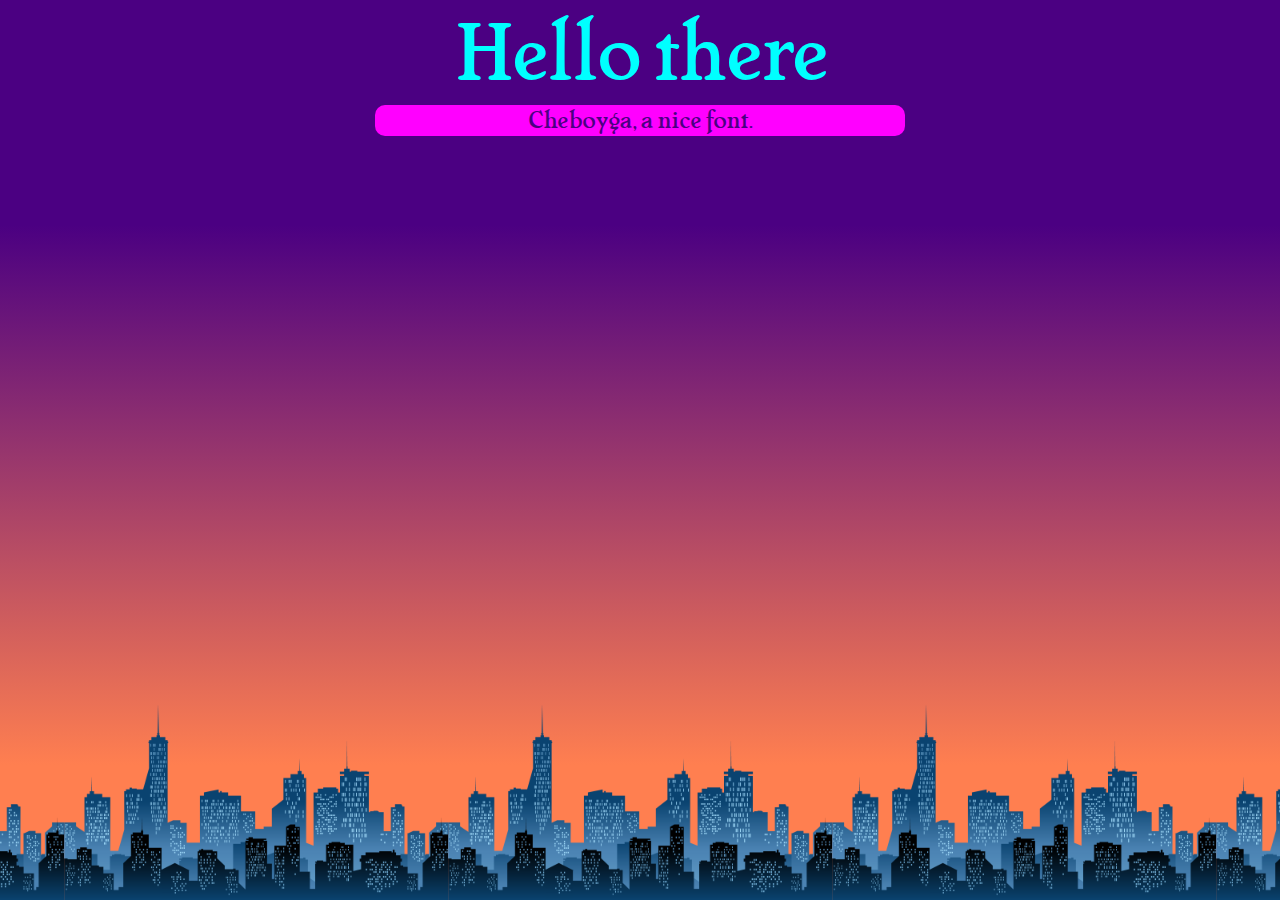
==== index.html @ 09aaddfe "SCSS and redesign" ====
<!DOCTYPE html>
<html lang="en">
<head>
  <meta charset="UTF-8">
  <meta http-equiv="X-UA-Compatible" content="IE=edge">
  <meta name="viewport" content="width=device-width, initial-scale=1.0">
  <title>A showcasing Website</title>
  <link rel="icon" href="icons/favicon.ico" type="image/x-icon">
  <link rel="stylesheet" href="/styles/style.css">
  <base href="http://an-iceberg.github.test">
</head>
<body>
  <!-- I want a neon drenched rainy city as my website -->
  <!-- Similarly to the jesse-zhou.com -->
  <!-- And with a little walkman or mp3 player for music -->
  <main>
    <div class="content">
      <h1 class="h1 title">Hello there</h1>
      <p class="banner">Cheboyga, a nice font.</p>
    </div>
  </main>
</body>
</html>
---- styles/style.css ----
@font-face {
  font-family: "Cheboyga";
  src: url("../fonts/Cheboyga.ttf") format("truetype");
}
* {
  padding: 0;
  margin: 0;
  box-sizing: border-box;
  font: 1rem "Cheboyga", serif;
}

:not(html, head, body, script, ul, ol, li) {
  display: flow-root;
}

body {
  height: 100vh;
  width: 100vw;
  background-color: #000000;
}
body main {
  background-image: linear-gradient(to bottom, indigo 25%, coral 85%);
  margin-left: auto;
  margin-right: auto;
  width: 100%;
  height: 100%;
}
body main .content {
  height: 100%;
  width: 100%;
  background-image: url("/images/skyline.png");
  background-repeat: repeat-x;
  background-position: bottom;
  background-size: 30%;
  display: flex;
  flex-direction: column;
  align-items: center;
}
@media (max-width: 1000px) {
  body main .content {
    background-size: 50%;
  }
}
@media (max-width: 550px) {
  body main .content {
    background-size: contain;
  }
}
body main .content .title {
  font-size: 5rem;
  color: cyan;
  width: max-content;
  margin-left: auto;
  margin-right: auto;
}
@media (max-width: 500px) {
  body main .content .title {
    font-size: 3.5rem;
  }
}
body main .content .banner {
  font-size: 1.5rem;
  background-color: fuchsia;
  color: indigo;
  text-align: center;
  width: min(530px, 100%);
  border-radius: 10px;
}

/*# sourceMappingURL=style.css.map */
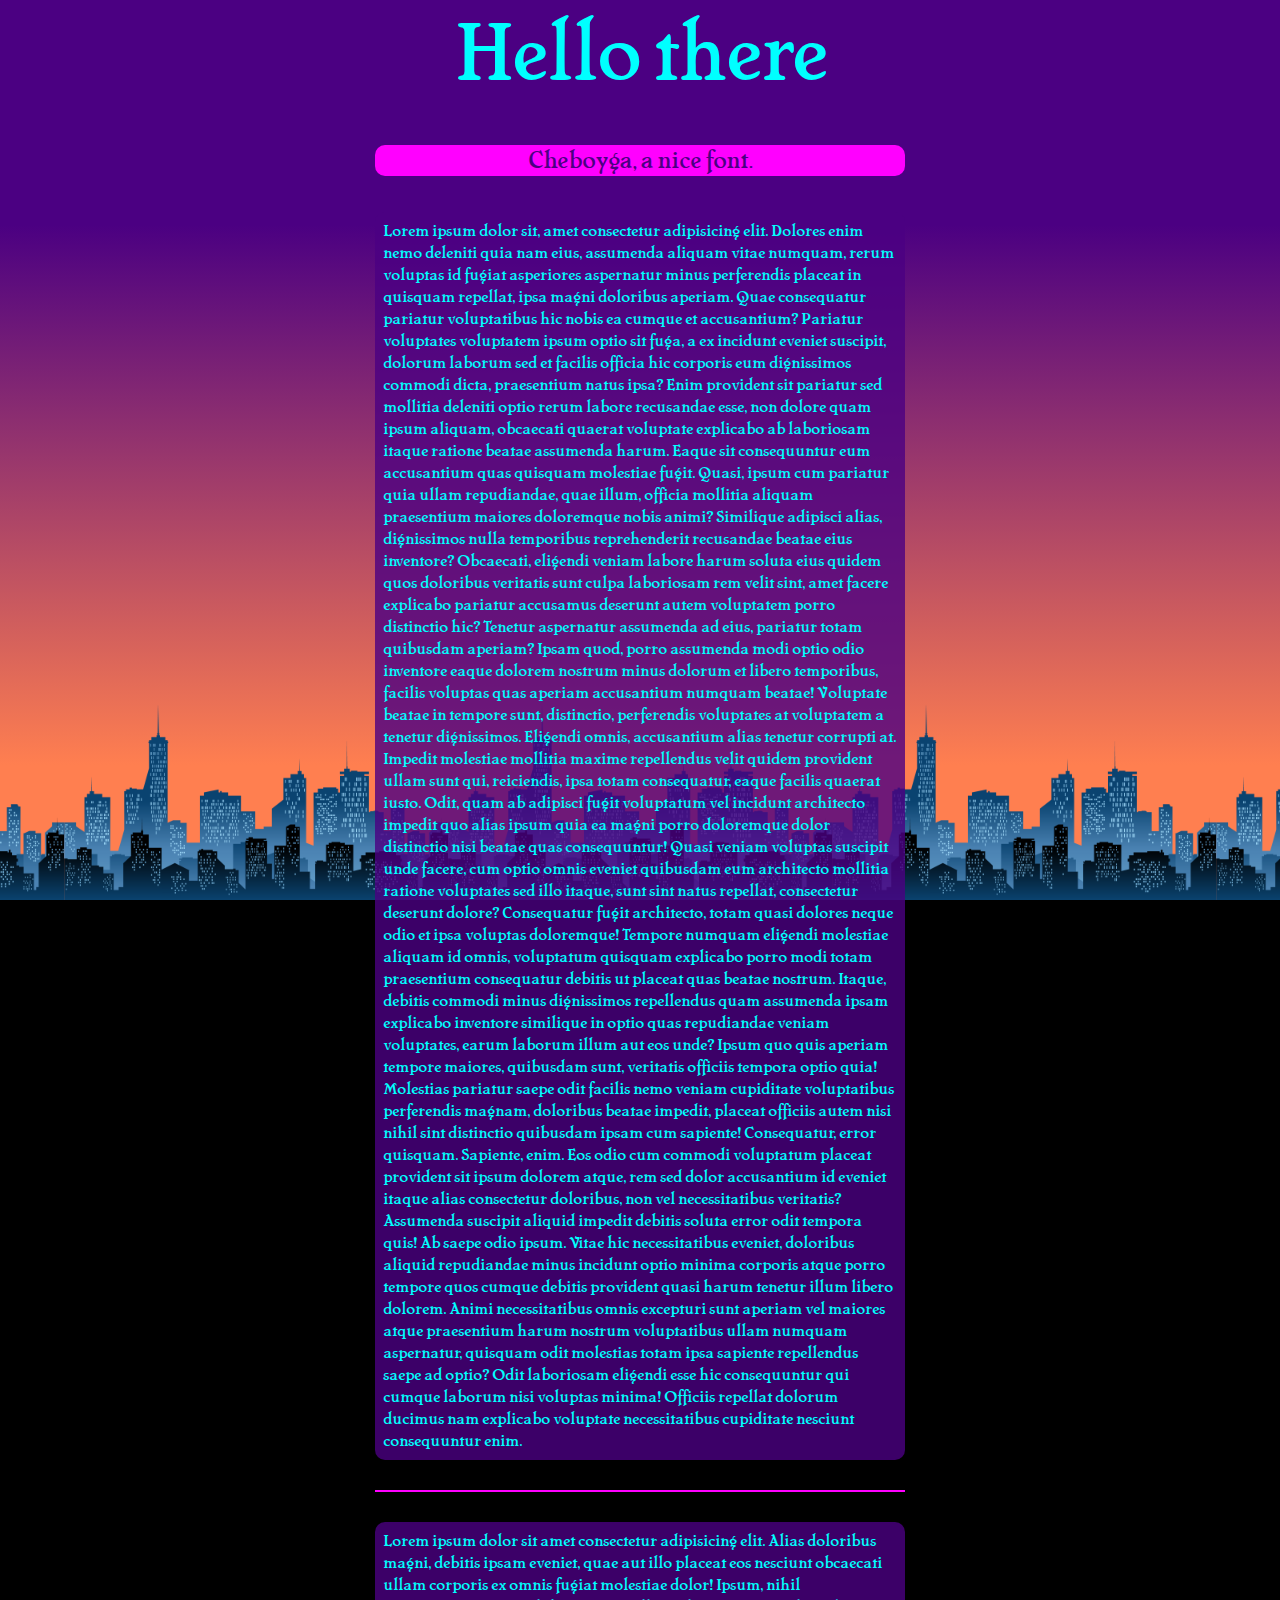
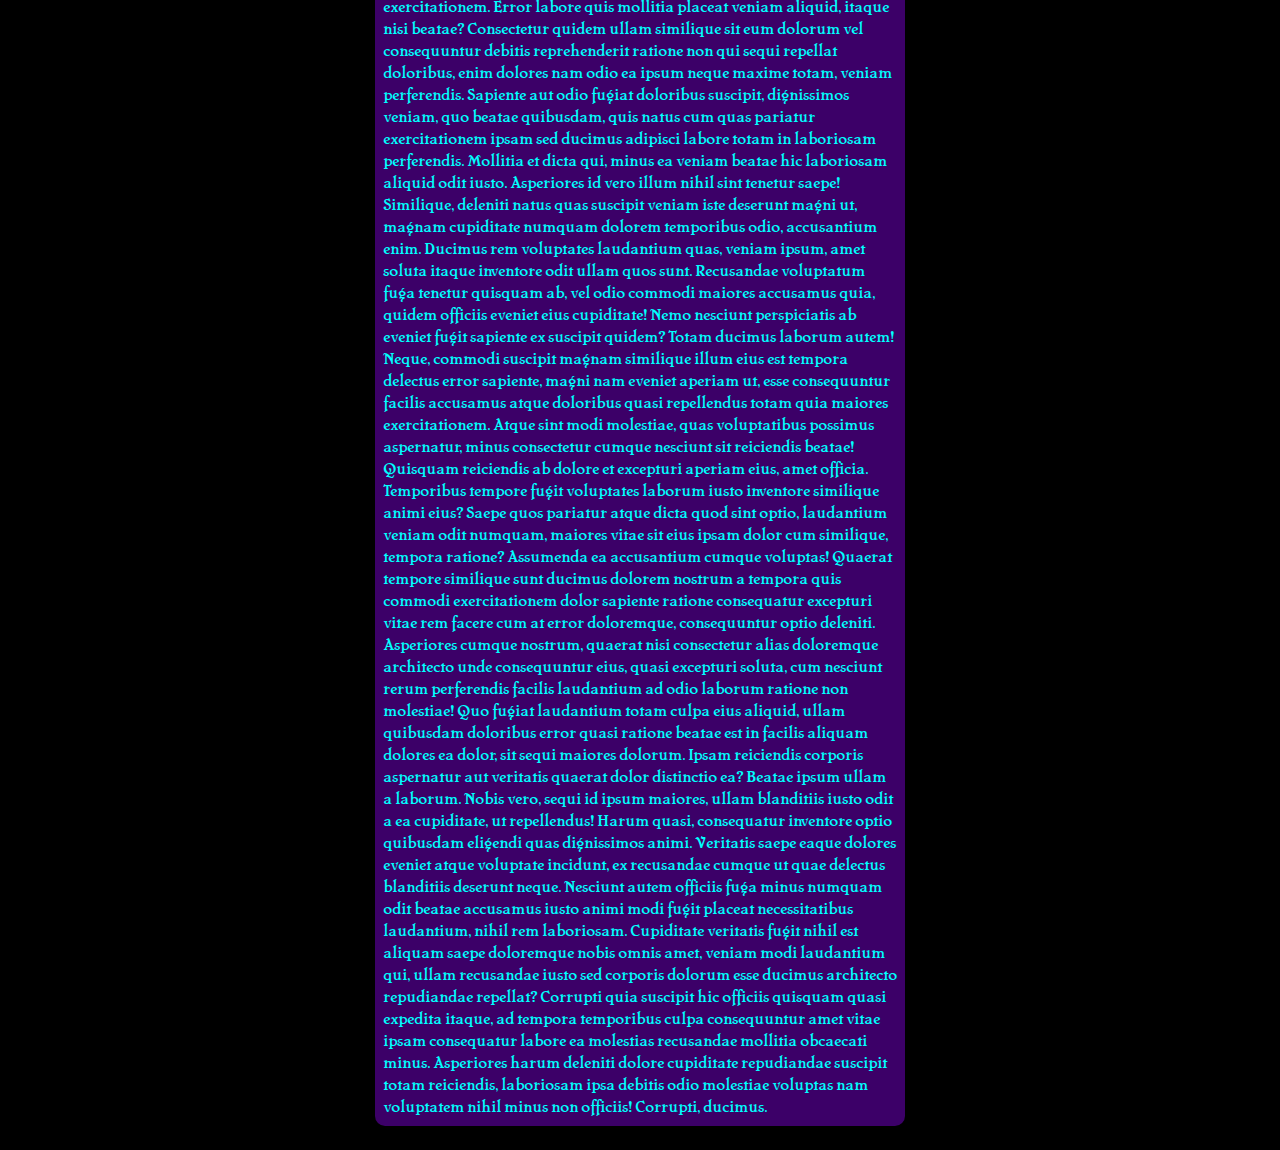
==== commit 94806537: "added some elements and styling" ====
--- a/index.html
+++ b/index.html
@@ -7,7 +7,6 @@
   <title>A showcasing Website</title>
   <link rel="icon" href="icons/favicon.ico" type="image/x-icon">
   <link rel="stylesheet" href="/styles/style.css">
-  <base href="http://an-iceberg.github.test">
 </head>
 <body>
   <!-- I want a neon drenched rainy city as my website -->
@@ -17,6 +16,9 @@
     <div class="content">
       <h1 class="h1 title">Hello there</h1>
       <p class="banner">Cheboyga, a nice font.</p>
+      <p class="long-text">Lorem ipsum dolor sit, amet consectetur adipisicing elit. Dolores enim nemo deleniti quia nam eius, assumenda aliquam vitae numquam, rerum voluptas id fugiat asperiores aspernatur minus perferendis placeat in quisquam repellat, ipsa magni doloribus aperiam. Quae consequatur pariatur voluptatibus hic nobis ea cumque et accusantium? Pariatur voluptates voluptatem ipsum optio sit fuga, a ex incidunt eveniet suscipit, dolorum laborum sed et facilis officia hic corporis eum dignissimos commodi dicta, praesentium natus ipsa? Enim provident sit pariatur sed mollitia deleniti optio rerum labore recusandae esse, non dolore quam ipsum aliquam, obcaecati quaerat voluptate explicabo ab laboriosam itaque ratione beatae assumenda harum. Eaque sit consequuntur eum accusantium quas quisquam molestiae fugit. Quasi, ipsum cum pariatur quia ullam repudiandae, quae illum, officia mollitia aliquam praesentium maiores doloremque nobis animi? Similique adipisci alias, dignissimos nulla temporibus reprehenderit recusandae beatae eius inventore? Obcaecati, eligendi veniam labore harum soluta eius quidem quos doloribus veritatis sunt culpa laboriosam rem velit sint, amet facere explicabo pariatur accusamus deserunt autem voluptatem porro distinctio hic? Tenetur aspernatur assumenda ad eius, pariatur totam quibusdam aperiam? Ipsam quod, porro assumenda modi optio odio inventore eaque dolorem nostrum minus dolorum et libero temporibus, facilis voluptas quas aperiam accusantium numquam beatae! Voluptate beatae in tempore sunt, distinctio, perferendis voluptates at voluptatem a tenetur dignissimos. Eligendi omnis, accusantium alias tenetur corrupti at. Impedit molestiae mollitia maxime repellendus velit quidem provident ullam sunt qui, reiciendis, ipsa totam consequatur, eaque facilis quaerat iusto. Odit, quam ab adipisci fugit voluptatum vel incidunt architecto impedit quo alias ipsum quia ea magni porro doloremque dolor distinctio nisi beatae quas consequuntur! Quasi veniam voluptas suscipit unde facere, cum optio omnis eveniet quibusdam eum architecto mollitia ratione voluptates sed illo itaque, sunt sint natus repellat, consectetur deserunt dolore? Consequatur fugit architecto, totam quasi dolores neque odio et ipsa voluptas doloremque! Tempore numquam eligendi molestiae aliquam id omnis, voluptatum quisquam explicabo porro modi totam praesentium consequatur debitis ut placeat quas beatae nostrum. Itaque, debitis commodi minus dignissimos repellendus quam assumenda ipsam explicabo inventore similique in optio quas repudiandae veniam voluptates, earum laborum illum aut eos unde? Ipsum quo quis aperiam tempore maiores, quibusdam sunt, veritatis officiis tempora optio quia! Molestias pariatur saepe odit facilis nemo veniam cupiditate voluptatibus perferendis magnam, doloribus beatae impedit, placeat officiis autem nisi nihil sint distinctio quibusdam ipsam cum sapiente! Consequatur, error quisquam. Sapiente, enim. Eos odio cum commodi voluptatum placeat provident sit ipsum dolorem atque, rem sed dolor accusantium id eveniet itaque alias consectetur doloribus, non vel necessitatibus veritatis? Assumenda suscipit aliquid impedit debitis soluta error odit tempora quis! Ab saepe odio ipsum. Vitae hic necessitatibus eveniet, doloribus aliquid repudiandae minus incidunt optio minima corporis atque porro tempore quos cumque debitis provident quasi harum tenetur illum libero dolorem. Animi necessitatibus omnis excepturi sunt aperiam vel maiores atque praesentium harum nostrum voluptatibus ullam numquam aspernatur, quisquam odit molestias totam ipsa sapiente repellendus saepe ad optio? Odit laboriosam eligendi esse hic consequuntur qui cumque laborum nisi voluptas minima! Officiis repellat dolorum ducimus nam explicabo voluptate necessitatibus cupiditate nesciunt consequuntur enim.</p>
+      <hr>
+      <p class="long-text">Lorem ipsum dolor sit amet consectetur adipisicing elit. Alias doloribus magni, debitis ipsam eveniet, quae aut illo placeat eos nesciunt obcaecati ullam corporis ex omnis fugiat molestiae dolor! Ipsum, nihil exercitationem. Error labore quis mollitia placeat veniam aliquid, itaque nisi beatae? Consectetur quidem ullam similique sit eum dolorum vel consequuntur debitis reprehenderit ratione non qui sequi repellat doloribus, enim dolores nam odio ea ipsum neque maxime totam, veniam perferendis. Sapiente aut odio fugiat doloribus suscipit, dignissimos veniam, quo beatae quibusdam, quis natus cum quas pariatur exercitationem ipsam sed ducimus adipisci labore totam in laboriosam perferendis. Mollitia et dicta qui, minus ea veniam beatae hic laboriosam aliquid odit iusto. Asperiores id vero illum nihil sint tenetur saepe! Similique, deleniti natus quas suscipit veniam iste deserunt magni ut, magnam cupiditate numquam dolorem temporibus odio, accusantium enim. Ducimus rem voluptates laudantium quas, veniam ipsum, amet soluta itaque inventore odit ullam quos sunt. Recusandae voluptatum fuga tenetur quisquam ab, vel odio commodi maiores accusamus quia, quidem officiis eveniet eius cupiditate! Nemo nesciunt perspiciatis ab eveniet fugit sapiente ex suscipit quidem? Totam ducimus laborum autem! Neque, commodi suscipit magnam similique illum eius est tempora delectus error sapiente, magni nam eveniet aperiam ut, esse consequuntur facilis accusamus atque doloribus quasi repellendus totam quia maiores exercitationem. Atque sint modi molestiae, quas voluptatibus possimus aspernatur, minus consectetur cumque nesciunt sit reiciendis beatae! Quisquam reiciendis ab dolore et excepturi aperiam eius, amet officia. Temporibus tempore fugit voluptates laborum iusto inventore similique animi eius? Saepe quos pariatur atque dicta quod sint optio, laudantium veniam odit numquam, maiores vitae sit eius ipsam dolor cum similique, tempora ratione? Assumenda ea accusantium cumque voluptas! Quaerat tempore similique sunt ducimus dolorem nostrum a tempora quis commodi exercitationem dolor sapiente ratione consequatur excepturi vitae rem facere cum at error doloremque, consequuntur optio deleniti. Asperiores cumque nostrum, quaerat nisi consectetur alias doloremque architecto unde consequuntur eius, quasi excepturi soluta, cum nesciunt rerum perferendis facilis laudantium ad odio laborum ratione non molestiae! Quo fugiat laudantium totam culpa eius aliquid, ullam quibusdam doloribus error quasi ratione beatae est in facilis aliquam dolores ea dolor, sit sequi maiores dolorum. Ipsam reiciendis corporis aspernatur aut veritatis quaerat dolor distinctio ea? Beatae ipsum ullam a laborum. Nobis vero, sequi id ipsum maiores, ullam blanditiis iusto odit a ea cupiditate, ut repellendus! Harum quasi, consequatur inventore optio quibusdam eligendi quas dignissimos animi. Veritatis saepe eaque dolores eveniet atque voluptate incidunt, ex recusandae cumque ut quae delectus blanditiis deserunt neque. Nesciunt autem officiis fuga minus numquam odit beatae accusamus iusto animi modi fugit placeat necessitatibus laudantium, nihil rem laboriosam. Cupiditate veritatis fugit nihil est aliquam saepe doloremque nobis omnis amet, veniam modi laudantium qui, ullam recusandae iusto sed corporis dolorum esse ducimus architecto repudiandae repellat? Corrupti quia suscipit hic officiis quisquam quasi expedita itaque, ad tempora temporibus culpa consequuntur amet vitae ipsam consequatur labore ea molestias recusandae mollitia obcaecati minus. Asperiores harum deleniti dolore cupiditate repudiandae suscipit totam reiciendis, laboriosam ipsa debitis odio molestiae voluptas nam voluptatem nihil minus non officiis! Corrupti, ducimus.</p>
     </div>
   </main>
 </body>
--- a/styles/style.css
+++ b/styles/style.css
@@ -9,39 +9,38 @@
   font: 1rem "Cheboyga", serif;
 }
 
+:root {
+  scroll-behavior: smooth;
+}
+
 :not(html, head, body, script, ul, ol, li) {
   display: flow-root;
 }
 
 body {
-  height: 100vh;
-  width: 100vw;
   background-color: #000000;
 }
 body main {
   background-image: linear-gradient(to bottom, indigo 25%, coral 85%);
-  margin-left: auto;
-  margin-right: auto;
-  width: 100%;
-  height: 100%;
+  background-attachment: fixed;
 }
 body main .content {
-  height: 100%;
-  width: 100%;
   background-image: url("/images/skyline.png");
   background-repeat: repeat-x;
   background-position: bottom;
   background-size: 30%;
+  background-attachment: fixed;
   display: flex;
   flex-direction: column;
   align-items: center;
+  padding: 0 0.5em 1.5em 0.5em;
 }
-@media (max-width: 1000px) {
+@media screen and (max-width: 1000px) {
   body main .content {
     background-size: 50%;
   }
 }
-@media (max-width: 550px) {
+@media screen and (max-width: 550px) {
   body main .content {
     background-size: contain;
   }
@@ -50,8 +49,7 @@
   font-size: 5rem;
   color: cyan;
   width: max-content;
-  margin-left: auto;
-  margin-right: auto;
+  margin: 0 0 0.5em 0;
 }
 @media (max-width: 500px) {
   body main .content .title {
@@ -65,6 +63,24 @@
   text-align: center;
   width: min(530px, 100%);
   border-radius: 10px;
+  margin-bottom: 1.5em;
+}
+@media screen and (max-width: 530px) {
+  body main .content .banner {
+    border-radius: 0;
+  }
+}
+body main .content .long-text {
+  max-width: 530px;
+  color: cyan;
+  background-color: rgba(75, 0, 130, 0.8);
+  padding: 0.5em;
+  border-radius: 10px;
+}
+body main .content hr {
+  width: min(530px, 100%);
+  border: 1px solid magenta;
+  margin: 1.875em 0;
 }
 
 /*# sourceMappingURL=style.css.map */
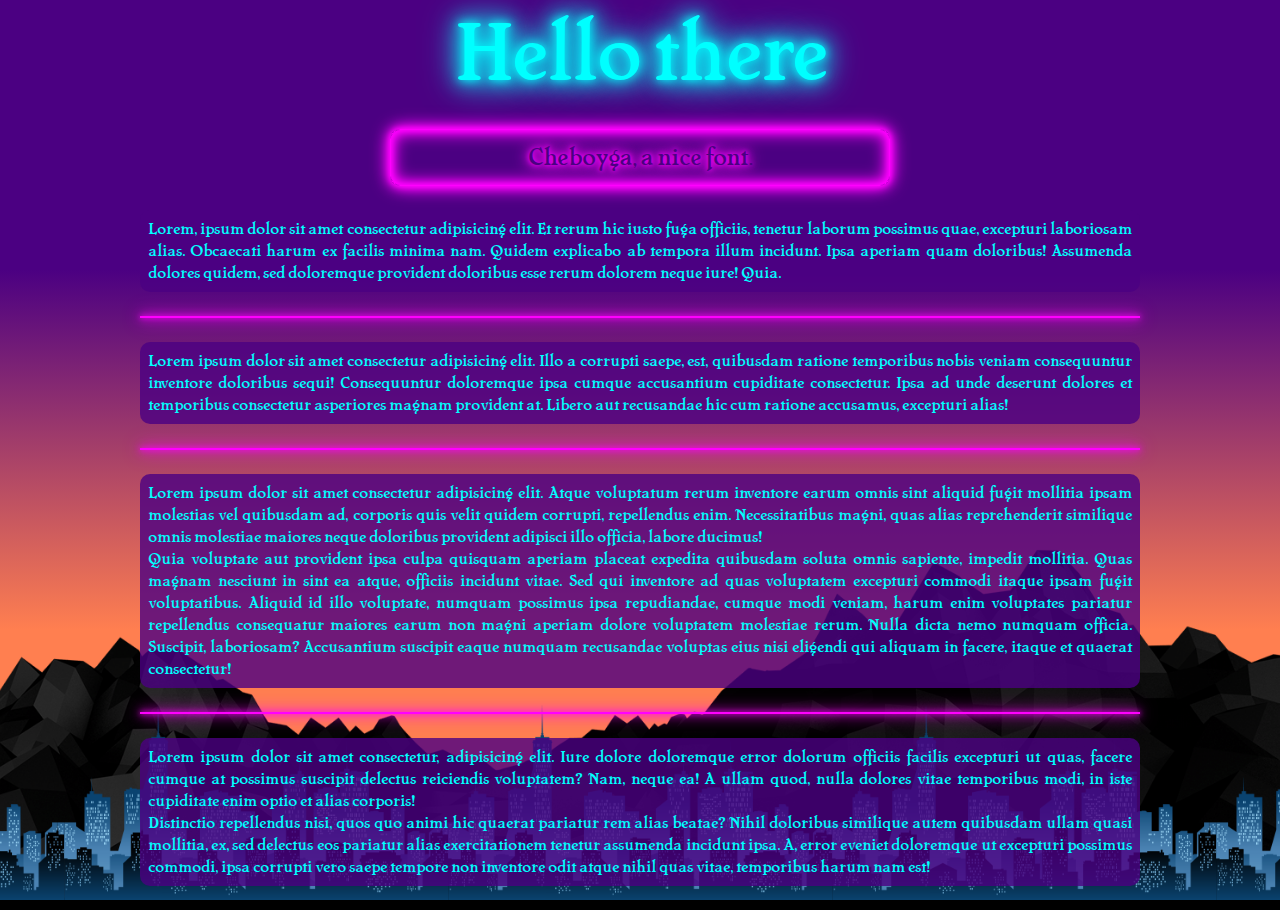
==== commit 93f76987: "made a mess out of the bg images" ====
--- a/index.html
+++ b/index.html
@@ -13,12 +13,26 @@
   <!-- Similarly to the jesse-zhou.com -->
   <!-- And with a little walkman or mp3 player for music -->
   <main>
-    <div class="content">
-      <h1 class="h1 title">Hello there</h1>
-      <p class="banner">Cheboyga, a nice font.</p>
-      <p class="long-text">Lorem ipsum dolor sit, amet consectetur adipisicing elit. Dolores enim nemo deleniti quia nam eius, assumenda aliquam vitae numquam, rerum voluptas id fugiat asperiores aspernatur minus perferendis placeat in quisquam repellat, ipsa magni doloribus aperiam. Quae consequatur pariatur voluptatibus hic nobis ea cumque et accusantium? Pariatur voluptates voluptatem ipsum optio sit fuga, a ex incidunt eveniet suscipit, dolorum laborum sed et facilis officia hic corporis eum dignissimos commodi dicta, praesentium natus ipsa? Enim provident sit pariatur sed mollitia deleniti optio rerum labore recusandae esse, non dolore quam ipsum aliquam, obcaecati quaerat voluptate explicabo ab laboriosam itaque ratione beatae assumenda harum. Eaque sit consequuntur eum accusantium quas quisquam molestiae fugit. Quasi, ipsum cum pariatur quia ullam repudiandae, quae illum, officia mollitia aliquam praesentium maiores doloremque nobis animi? Similique adipisci alias, dignissimos nulla temporibus reprehenderit recusandae beatae eius inventore? Obcaecati, eligendi veniam labore harum soluta eius quidem quos doloribus veritatis sunt culpa laboriosam rem velit sint, amet facere explicabo pariatur accusamus deserunt autem voluptatem porro distinctio hic? Tenetur aspernatur assumenda ad eius, pariatur totam quibusdam aperiam? Ipsam quod, porro assumenda modi optio odio inventore eaque dolorem nostrum minus dolorum et libero temporibus, facilis voluptas quas aperiam accusantium numquam beatae! Voluptate beatae in tempore sunt, distinctio, perferendis voluptates at voluptatem a tenetur dignissimos. Eligendi omnis, accusantium alias tenetur corrupti at. Impedit molestiae mollitia maxime repellendus velit quidem provident ullam sunt qui, reiciendis, ipsa totam consequatur, eaque facilis quaerat iusto. Odit, quam ab adipisci fugit voluptatum vel incidunt architecto impedit quo alias ipsum quia ea magni porro doloremque dolor distinctio nisi beatae quas consequuntur! Quasi veniam voluptas suscipit unde facere, cum optio omnis eveniet quibusdam eum architecto mollitia ratione voluptates sed illo itaque, sunt sint natus repellat, consectetur deserunt dolore? Consequatur fugit architecto, totam quasi dolores neque odio et ipsa voluptas doloremque! Tempore numquam eligendi molestiae aliquam id omnis, voluptatum quisquam explicabo porro modi totam praesentium consequatur debitis ut placeat quas beatae nostrum. Itaque, debitis commodi minus dignissimos repellendus quam assumenda ipsam explicabo inventore similique in optio quas repudiandae veniam voluptates, earum laborum illum aut eos unde? Ipsum quo quis aperiam tempore maiores, quibusdam sunt, veritatis officiis tempora optio quia! Molestias pariatur saepe odit facilis nemo veniam cupiditate voluptatibus perferendis magnam, doloribus beatae impedit, placeat officiis autem nisi nihil sint distinctio quibusdam ipsam cum sapiente! Consequatur, error quisquam. Sapiente, enim. Eos odio cum commodi voluptatum placeat provident sit ipsum dolorem atque, rem sed dolor accusantium id eveniet itaque alias consectetur doloribus, non vel necessitatibus veritatis? Assumenda suscipit aliquid impedit debitis soluta error odit tempora quis! Ab saepe odio ipsum. Vitae hic necessitatibus eveniet, doloribus aliquid repudiandae minus incidunt optio minima corporis atque porro tempore quos cumque debitis provident quasi harum tenetur illum libero dolorem. Animi necessitatibus omnis excepturi sunt aperiam vel maiores atque praesentium harum nostrum voluptatibus ullam numquam aspernatur, quisquam odit molestias totam ipsa sapiente repellendus saepe ad optio? Odit laboriosam eligendi esse hic consequuntur qui cumque laborum nisi voluptas minima! Officiis repellat dolorum ducimus nam explicabo voluptate necessitatibus cupiditate nesciunt consequuntur enim.</p>
-      <hr>
-      <p class="long-text">Lorem ipsum dolor sit amet consectetur adipisicing elit. Alias doloribus magni, debitis ipsam eveniet, quae aut illo placeat eos nesciunt obcaecati ullam corporis ex omnis fugiat molestiae dolor! Ipsum, nihil exercitationem. Error labore quis mollitia placeat veniam aliquid, itaque nisi beatae? Consectetur quidem ullam similique sit eum dolorum vel consequuntur debitis reprehenderit ratione non qui sequi repellat doloribus, enim dolores nam odio ea ipsum neque maxime totam, veniam perferendis. Sapiente aut odio fugiat doloribus suscipit, dignissimos veniam, quo beatae quibusdam, quis natus cum quas pariatur exercitationem ipsam sed ducimus adipisci labore totam in laboriosam perferendis. Mollitia et dicta qui, minus ea veniam beatae hic laboriosam aliquid odit iusto. Asperiores id vero illum nihil sint tenetur saepe! Similique, deleniti natus quas suscipit veniam iste deserunt magni ut, magnam cupiditate numquam dolorem temporibus odio, accusantium enim. Ducimus rem voluptates laudantium quas, veniam ipsum, amet soluta itaque inventore odit ullam quos sunt. Recusandae voluptatum fuga tenetur quisquam ab, vel odio commodi maiores accusamus quia, quidem officiis eveniet eius cupiditate! Nemo nesciunt perspiciatis ab eveniet fugit sapiente ex suscipit quidem? Totam ducimus laborum autem! Neque, commodi suscipit magnam similique illum eius est tempora delectus error sapiente, magni nam eveniet aperiam ut, esse consequuntur facilis accusamus atque doloribus quasi repellendus totam quia maiores exercitationem. Atque sint modi molestiae, quas voluptatibus possimus aspernatur, minus consectetur cumque nesciunt sit reiciendis beatae! Quisquam reiciendis ab dolore et excepturi aperiam eius, amet officia. Temporibus tempore fugit voluptates laborum iusto inventore similique animi eius? Saepe quos pariatur atque dicta quod sint optio, laudantium veniam odit numquam, maiores vitae sit eius ipsam dolor cum similique, tempora ratione? Assumenda ea accusantium cumque voluptas! Quaerat tempore similique sunt ducimus dolorem nostrum a tempora quis commodi exercitationem dolor sapiente ratione consequatur excepturi vitae rem facere cum at error doloremque, consequuntur optio deleniti. Asperiores cumque nostrum, quaerat nisi consectetur alias doloremque architecto unde consequuntur eius, quasi excepturi soluta, cum nesciunt rerum perferendis facilis laudantium ad odio laborum ratione non molestiae! Quo fugiat laudantium totam culpa eius aliquid, ullam quibusdam doloribus error quasi ratione beatae est in facilis aliquam dolores ea dolor, sit sequi maiores dolorum. Ipsam reiciendis corporis aspernatur aut veritatis quaerat dolor distinctio ea? Beatae ipsum ullam a laborum. Nobis vero, sequi id ipsum maiores, ullam blanditiis iusto odit a ea cupiditate, ut repellendus! Harum quasi, consequatur inventore optio quibusdam eligendi quas dignissimos animi. Veritatis saepe eaque dolores eveniet atque voluptate incidunt, ex recusandae cumque ut quae delectus blanditiis deserunt neque. Nesciunt autem officiis fuga minus numquam odit beatae accusamus iusto animi modi fugit placeat necessitatibus laudantium, nihil rem laboriosam. Cupiditate veritatis fugit nihil est aliquam saepe doloremque nobis omnis amet, veniam modi laudantium qui, ullam recusandae iusto sed corporis dolorum esse ducimus architecto repudiandae repellat? Corrupti quia suscipit hic officiis quisquam quasi expedita itaque, ad tempora temporibus culpa consequuntur amet vitae ipsam consequatur labore ea molestias recusandae mollitia obcaecati minus. Asperiores harum deleniti dolore cupiditate repudiandae suscipit totam reiciendis, laboriosam ipsa debitis odio molestiae voluptas nam voluptatem nihil minus non officiis! Corrupti, ducimus.</p>
+    <div class="mountains">
+      <div class="clouds">
+        <div class="stars">
+          <div class="city">
+            <h1 class="h1 title">Hello there</h1>
+            <p class="banner">Cheboyga, a nice font.</p>
+            <p>Lorem, ipsum dolor sit amet consectetur adipisicing elit. Et rerum hic iusto fuga officiis, tenetur laborum possimus quae, excepturi laboriosam alias. Obcaecati harum ex facilis minima nam. Quidem explicabo ab tempora illum incidunt. Ipsa aperiam quam doloribus! Assumenda dolores quidem, sed doloremque provident doloribus esse rerum dolorem neque iure! Quia.</p>
+            <hr>
+            <p>Lorem ipsum dolor sit amet consectetur adipisicing elit. Illo a corrupti saepe, est, quibusdam ratione temporibus nobis veniam consequuntur inventore doloribus sequi! Consequuntur doloremque ipsa cumque accusantium cupiditate consectetur. Ipsa ad unde deserunt dolores et temporibus consectetur asperiores magnam provident at. Libero aut recusandae hic cum ratione accusamus, excepturi alias!</p>
+            <hr>
+            <p>Lorem ipsum dolor sit amet consectetur adipisicing elit. Atque voluptatum rerum inventore earum omnis sint aliquid fugit mollitia ipsam molestias vel quibusdam ad, corporis quis velit quidem corrupti, repellendus enim. Necessitatibus magni, quas alias reprehenderit similique omnis molestiae maiores neque doloribus provident adipisci illo officia, labore ducimus!
+              <br>
+            Quia voluptate aut provident ipsa culpa quisquam aperiam placeat expedita quibusdam soluta omnis sapiente, impedit mollitia. Quas magnam nesciunt in sint ea atque, officiis incidunt vitae. Sed qui inventore ad quas voluptatem excepturi commodi itaque ipsam fugit voluptatibus. Aliquid id illo voluptate, numquam possimus ipsa repudiandae, cumque modi veniam, harum enim voluptates pariatur repellendus consequatur maiores earum non magni aperiam dolore voluptatem molestiae rerum. Nulla dicta nemo numquam officia. Suscipit, laboriosam? Accusantium suscipit eaque numquam recusandae voluptas eius nisi eligendi qui aliquam in facere, itaque et quaerat consectetur!</p>
+            <hr>
+            <p>Lorem ipsum dolor sit amet consectetur, adipisicing elit. Iure dolore doloremque error dolorum officiis facilis excepturi ut quas, facere cumque at possimus suscipit delectus reiciendis voluptatem? Nam, neque ea! A ullam quod, nulla dolores vitae temporibus modi, in iste cupiditate enim optio et alias corporis!
+              <br>
+            Distinctio repellendus nisi, quos quo animi hic quaerat pariatur rem alias beatae? Nihil doloribus similique autem quibusdam ullam quasi mollitia, ex, sed delectus eos pariatur alias exercitationem tenetur assumenda incidunt ipsa. A, error eveniet doloremque ut excepturi possimus commodi, ipsa corrupti vero saepe tempore non inventore odit atque nihil quas vitae, temporibus harum nam est!</p>
+          </div>
+        </div>
+      </div>
     </div>
   </main>
 </body>
--- a/styles/style.css
+++ b/styles/style.css
@@ -2,29 +2,52 @@
   font-family: "Cheboyga";
   src: url("../fonts/Cheboyga.ttf") format("truetype");
 }
+:root {
+  scroll-behavior: smooth;
+  --cyan: #00ffff;
+  --magenta: #ff00ff;
+  --indigo-bg: #4b0082cc;
+}
+
+:not(html, head, body, style, script, ul, ol, li, svg, path) {
+  display: flow-root;
+}
+
+::selection {
+  background-color: var(--cyan);
+  color: indigo;
+}
+
 * {
   padding: 0;
   margin: 0;
   box-sizing: border-box;
   font: 1rem "Cheboyga", serif;
 }
-
-:root {
-  scroll-behavior: smooth;
-}
-
-:not(html, head, body, script, ul, ol, li) {
-  display: flow-root;
+* ::after, * ::before {
+  padding: 0;
+  margin: 0;
+  box-sizing: border-box;
 }
 
 body {
   background-color: #000000;
+  min-height: 100vh;
 }
 body main {
-  background-image: linear-gradient(to bottom, indigo 25%, coral 85%);
+  min-height: 100vh;
+  background-image: linear-gradient(to bottom, indigo 30%, coral 70%);
   background-attachment: fixed;
 }
-body main .content {
+body main .mountains {
+  background-image: url("/images/mountains.png");
+  background-size: 101% auto;
+  background-position: bottom;
+  background-repeat: repeat-x;
+  background-attachment: fixed;
+}
+body main .mountains .city {
+  min-height: 100vh;
   background-image: url("/images/skyline.png");
   background-repeat: repeat-x;
   background-position: bottom;
@@ -34,53 +57,65 @@
   flex-direction: column;
   align-items: center;
   padding: 0 0.5em 1.5em 0.5em;
+  --content-width: 1000px;
+  --spacing: 1em;
 }
 @media screen and (max-width: 1000px) {
-  body main .content {
+  body main .mountains .city .city {
     background-size: 50%;
   }
 }
 @media screen and (max-width: 550px) {
-  body main .content {
+  body main .mountains .city .city {
     background-size: contain;
   }
 }
-body main .content .title {
+body main .mountains .city .title {
   font-size: 5rem;
-  color: cyan;
+  color: var(--cyan);
+  text-align: center;
   width: max-content;
-  margin: 0 0 0.5em 0;
+  margin: 0 0 0.3em 0;
+  text-shadow: 0 0 10px var(--cyan), 0 0 20px var(--cyan), 0 0 30px var(--cyan), 0 0 40px var(--cyan);
 }
 @media (max-width: 500px) {
-  body main .content .title {
+  body main .mountains .city .title {
     font-size: 3.5rem;
+    width: 100%;
   }
 }
-body main .content .banner {
+body main .mountains .city .banner {
   font-size: 1.5rem;
-  background-color: fuchsia;
+  padding: 0.5em 0;
+  text-align: center;
+  width: 500px;
+  border-radius: 10px;
+  margin-bottom: var(--spacing);
   color: indigo;
-  text-align: center;
-  width: min(530px, 100%);
-  border-radius: 10px;
-  margin-bottom: 1.5em;
+  background-color: var(--indigo-bg);
+  border: 1px solid var(--magenta);
+  text-shadow: 0 0 5px var(--magenta), 0 0 10px var(--magenta), 0 0 15px var(--magenta), 0 0 20px var(--magenta);
+  box-shadow: 0 0 5px 0 var(--magenta) inset, 0 0 10px 0 var(--magenta) inset, 0 0 15px 0 var(--magenta) inset, 0 0 20px 0 var(--magenta) inset, 0 0 5px 0 var(--magenta), 0 0 10px 0 var(--magenta), 0 0 15px 0 var(--magenta), 0 0 20px 0 var(--magenta);
 }
 @media screen and (max-width: 530px) {
-  body main .content .banner {
-    border-radius: 0;
+  body main .mountains .city .banner {
+    width: 100%;
   }
 }
-body main .content .long-text {
-  max-width: 530px;
-  color: cyan;
+body main .mountains .city p {
+  text-align: justify;
+  max-width: var(--content-width);
+  color: var(--cyan);
   background-color: rgba(75, 0, 130, 0.8);
   padding: 0.5em;
   border-radius: 10px;
 }
-body main .content hr {
-  width: min(530px, 100%);
-  border: 1px solid magenta;
-  margin: 1.875em 0;
+body main .mountains .city hr {
+  font-size: 1.5rem;
+  width: min(var(--content-width), 100%);
+  margin: var(--spacing) 0;
+  border: 1px solid var(--magenta);
+  box-shadow: 0 0 5px 0 var(--magenta), 0 0 10px 0 var(--magenta), 0 0 15px 0 var(--magenta), 0 0 20px 0 var(--magenta);
 }
 
 /*# sourceMappingURL=style.css.map */
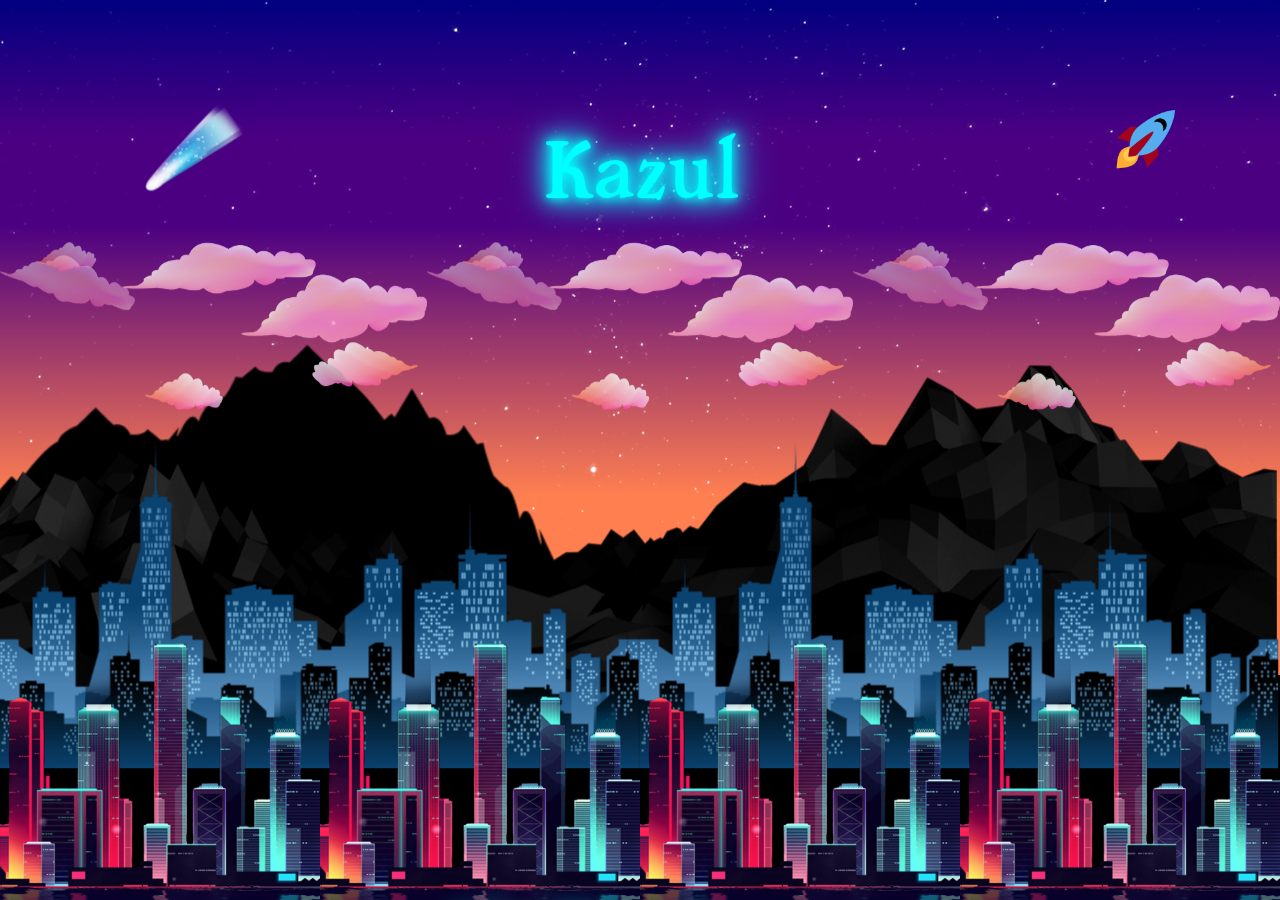
==== commit e2cfa1da: "implemented parallax, needs adjustments for mobile" ====
--- a/index.html
+++ b/index.html
@@ -7,33 +7,62 @@
   <title>A showcasing Website</title>
   <link rel="icon" href="icons/favicon.ico" type="image/x-icon">
   <link rel="stylesheet" href="/styles/style.css">
+  <script src="/scripts/alpine.min.js" defer></script>
 </head>
 <body>
   <!-- I want a neon drenched rainy city as my website -->
   <!-- Similarly to the jesse-zhou.com -->
   <!-- And with a little walkman or mp3 player for music -->
   <main>
-    <div class="mountains">
+
+    <header class="parallax-background">
+      <h1 class="title">Kazul</h1>
+
+      <img class="starship" src="/images/starship.png" alt="starship">
+      <img class="shooting-star" src="/images/shooting-star.png" alt="shoting-star">
+
       <div class="clouds">
-        <div class="stars">
-          <div class="city">
-            <h1 class="h1 title">Hello there</h1>
-            <p class="banner">Cheboyga, a nice font.</p>
-            <p>Lorem, ipsum dolor sit amet consectetur adipisicing elit. Et rerum hic iusto fuga officiis, tenetur laborum possimus quae, excepturi laboriosam alias. Obcaecati harum ex facilis minima nam. Quidem explicabo ab tempora illum incidunt. Ipsa aperiam quam doloribus! Assumenda dolores quidem, sed doloremque provident doloribus esse rerum dolorem neque iure! Quia.</p>
-            <hr>
-            <p>Lorem ipsum dolor sit amet consectetur adipisicing elit. Illo a corrupti saepe, est, quibusdam ratione temporibus nobis veniam consequuntur inventore doloribus sequi! Consequuntur doloremque ipsa cumque accusantium cupiditate consectetur. Ipsa ad unde deserunt dolores et temporibus consectetur asperiores magnam provident at. Libero aut recusandae hic cum ratione accusamus, excepturi alias!</p>
-            <hr>
-            <p>Lorem ipsum dolor sit amet consectetur adipisicing elit. Atque voluptatum rerum inventore earum omnis sint aliquid fugit mollitia ipsam molestias vel quibusdam ad, corporis quis velit quidem corrupti, repellendus enim. Necessitatibus magni, quas alias reprehenderit similique omnis molestiae maiores neque doloribus provident adipisci illo officia, labore ducimus!
-              <br>
-            Quia voluptate aut provident ipsa culpa quisquam aperiam placeat expedita quibusdam soluta omnis sapiente, impedit mollitia. Quas magnam nesciunt in sint ea atque, officiis incidunt vitae. Sed qui inventore ad quas voluptatem excepturi commodi itaque ipsam fugit voluptatibus. Aliquid id illo voluptate, numquam possimus ipsa repudiandae, cumque modi veniam, harum enim voluptates pariatur repellendus consequatur maiores earum non magni aperiam dolore voluptatem molestiae rerum. Nulla dicta nemo numquam officia. Suscipit, laboriosam? Accusantium suscipit eaque numquam recusandae voluptas eius nisi eligendi qui aliquam in facere, itaque et quaerat consectetur!</p>
-            <hr>
-            <p>Lorem ipsum dolor sit amet consectetur, adipisicing elit. Iure dolore doloremque error dolorum officiis facilis excepturi ut quas, facere cumque at possimus suscipit delectus reiciendis voluptatem? Nam, neque ea! A ullam quod, nulla dolores vitae temporibus modi, in iste cupiditate enim optio et alias corporis!
-              <br>
-            Distinctio repellendus nisi, quos quo animi hic quaerat pariatur rem alias beatae? Nihil doloribus similique autem quibusdam ullam quasi mollitia, ex, sed delectus eos pariatur alias exercitationem tenetur assumenda incidunt ipsa. A, error eveniet doloremque ut excepturi possimus commodi, ipsa corrupti vero saepe tempore non inventore odit atque nihil quas vitae, temporibus harum nam est!</p>
-          </div>
-        </div>
+        <img class="1" src="/images/pink-clouds2.png" alt="pink clouds">
+        <img class="2" src="/images/pink-clouds2.png" alt="pink clouds">
+        <img class="3" src="/images/pink-clouds2.png" alt="pink clouds">
       </div>
-    </div>
+
+      <div class="city">
+        <img class="1" src="/images/skyline.png" alt="skyline">
+        <img class="2" src="/images/skyline.png" alt="skyline">
+      </div>
+
+      <div class="city-with-colors">
+        <img class="1" src="/images/night-city.png" alt="">
+        <img class="2" src="/images/night-city.png" alt="">
+        <img class="3" src="/images/night-city.png" alt="">
+        <img class="4" src="/images/night-city.png" alt="">
+      </div>
+
+      <img class="dark-mountains" src="/images/mountains1.png" alt="mountains">
+
+      <img class="mountains" src="/images/mountains.png" alt="mountains">
+
+      <div class="cover"></div>
+
+    </header>
+
+    <section class="content">
+      <h1 class="title">Hello there</h1>
+      <p class="banner">Cheboyga, a nice font.</p>
+      <p>Lorem, ipsum dolor sit amet consectetur adipisicing elit. Et rerum hic iusto fuga officiis, tenetur laborum possimus quae, excepturi laboriosam alias. Obcaecati harum ex facilis minima nam. Quidem explicabo ab tempora illum incidunt. Ipsa aperiam quam doloribus! Assumenda dolores quidem, sed doloremque provident doloribus esse rerum dolorem neque iure! Quia.</p>
+      <hr>
+      <p>Lorem ipsum dolor sit amet consectetur adipisicing elit. Illo a corrupti saepe, est, quibusdam ratione temporibus nobis veniam consequuntur inventore doloribus sequi! Consequuntur doloremque ipsa cumque accusantium cupiditate consectetur. Ipsa ad unde deserunt dolores et temporibus consectetur asperiores magnam provident at. Libero aut recusandae hic cum ratione accusamus, excepturi alias!</p>
+      <hr>
+      <p>Lorem ipsum dolor sit amet consectetur adipisicing elit. Atque voluptatum rerum inventore earum omnis sint aliquid fugit mollitia ipsam molestias vel quibusdam ad, corporis quis velit quidem corrupti, repellendus enim. Necessitatibus magni, quas alias reprehenderit similique omnis molestiae maiores neque doloribus provident adipisci illo officia, labore ducimus!
+        <br>
+      Quia voluptate aut provident ipsa culpa quisquam aperiam placeat expedita quibusdam soluta omnis sapiente, impedit mollitia. Quas magnam nesciunt in sint ea atque, officiis incidunt vitae. Sed qui inventore ad quas voluptatem excepturi commodi itaque ipsam fugit voluptatibus. Aliquid id illo voluptate, numquam possimus ipsa repudiandae, cumque modi veniam, harum enim voluptates pariatur repellendus consequatur maiores earum non magni aperiam dolore voluptatem molestiae rerum. Nulla dicta nemo numquam officia. Suscipit, laboriosam? Accusantium suscipit eaque numquam recusandae voluptas eius nisi eligendi qui aliquam in facere, itaque et quaerat consectetur!</p>
+      <hr>
+      <p>Lorem ipsum dolor sit amet consectetur, adipisicing elit. Iure dolore doloremque error dolorum officiis facilis excepturi ut quas, facere cumque at possimus suscipit delectus reiciendis voluptatem? Nam, neque ea! A ullam quod, nulla dolores vitae temporibus modi, in iste cupiditate enim optio et alias corporis!
+        <br>
+      Distinctio repellendus nisi, quos quo animi hic quaerat pariatur rem alias beatae? Nihil doloribus similique autem quibusdam ullam quasi mollitia, ex, sed delectus eos pariatur alias exercitationem tenetur assumenda incidunt ipsa. A, error eveniet doloremque ut excepturi possimus commodi, ipsa corrupti vero saepe tempore non inventore odit atque nihil quas vitae, temporibus harum nam est!</p>
+    </section>
+
   </main>
 </body>
 </html>
--- a/styles/style.css
+++ b/styles/style.css
@@ -1,3 +1,4 @@
+@charset "UTF-8";
 @font-face {
   font-family: "Cheboyga";
   src: url("../fonts/Cheboyga.ttf") format("truetype");
@@ -32,27 +33,100 @@
 
 body {
   background-color: #000000;
-  min-height: 100vh;
+  background-image: linear-gradient(to bottom, navy, indigo 15% 25%, coral 55%);
+  background-attachment: fixed;
 }
 body main {
-  min-height: 100vh;
-  background-image: linear-gradient(to bottom, indigo 30%, coral 70%);
+  background-image: url("/images/stars.png");
   background-attachment: fixed;
+  height: 100vh;
+  overflow-y: auto;
+  overflow-x: hidden;
+  perspective: 10px;
 }
-body main .mountains {
-  background-image: url("/images/mountains.png");
-  background-size: 101% auto;
-  background-position: bottom;
-  background-repeat: repeat-x;
-  background-attachment: fixed;
+body main header.parallax-background {
+  position: relative;
+  display: flex;
+  justify-content: center;
+  align-items: center;
+  height: 100%;
+  transform-style: preserve-3d;
+  z-index: -1;
 }
-body main .mountains .city {
-  min-height: 100vh;
-  background-image: url("/images/skyline.png");
-  background-repeat: repeat-x;
-  background-position: bottom;
-  background-size: 30%;
-  background-attachment: fixed;
+body main header.parallax-background > * {
+  position: absolute;
+  object-fit: cover;
+  max-width: 100%;
+  max-height: 100%;
+  z-index: -1;
+}
+body main header.parallax-background .title {
+  width: max-content;
+  height: max-content;
+  font-size: 5rem;
+  text-align: center;
+  color: var(--cyan);
+  text-shadow: 0 0 10px var(--cyan), 0 0 20px var(--cyan), 0 0 30px var(--cyan), 0 0 40px var(--cyan);
+  z-index: 1;
+  top: -80vh;
+  transform: translateZ(-30px) scale(4);
+}
+body main header.parallax-background .starship {
+  transform: translateZ(-10px) scale(2);
+  width: 60px;
+  top: -200px;
+  right: -400px;
+}
+body main header.parallax-background .shooting-star {
+  transform: translateZ(-10px) scale(2);
+  width: 100px;
+  top: -200px;
+  left: -300px;
+}
+body main header.parallax-background .clouds {
+  transform: translateZ(-5px) scale(1.5);
+  display: flex;
+  top: 20vh;
+  width: 100%;
+}
+body main header.parallax-background .clouds img {
+  width: 33.33%;
+}
+body main header.parallax-background .dark-mountains {
+  transform: translateX(-6px) translateZ(-7px) scale(1.7);
+  width: 100%;
+  bottom: 15vh;
+}
+body main header.parallax-background .mountains {
+  transform: translateX(-5px) translateZ(-6px) scale(1.6);
+  width: 100%;
+  bottom: 15vh;
+}
+body main header.parallax-background .city {
+  transform: translateX(-2px) translateZ(-3px) scale(1.3);
+  display: flex;
+  width: 100%;
+  bottom: 10vh;
+}
+body main header.parallax-background .city img {
+  width: 50%;
+}
+body main header.parallax-background .city-with-colors {
+  display: flex;
+  width: 100%;
+  bottom: 0;
+}
+body main header.parallax-background .city-with-colors img {
+  width: 25%;
+}
+body main header.parallax-background .cover {
+  transform: translateZ(-10px) scale(2);
+  background-image: linear-gradient(to bottom, transparent 0% 75%, black 75% 100%);
+  width: 100%;
+  height: 100%;
+}
+body main .content {
+  background-color: navy;
   display: flex;
   flex-direction: column;
   align-items: center;
@@ -60,17 +134,7 @@
   --content-width: 1000px;
   --spacing: 1em;
 }
-@media screen and (max-width: 1000px) {
-  body main .mountains .city .city {
-    background-size: 50%;
-  }
-}
-@media screen and (max-width: 550px) {
-  body main .mountains .city .city {
-    background-size: contain;
-  }
-}
-body main .mountains .city .title {
+body main .content .title {
   font-size: 5rem;
   color: var(--cyan);
   text-align: center;
@@ -78,17 +142,27 @@
   margin: 0 0 0.3em 0;
   text-shadow: 0 0 10px var(--cyan), 0 0 20px var(--cyan), 0 0 30px var(--cyan), 0 0 40px var(--cyan);
 }
+body main .content .title::before {
+  content: "☄️ ";
+  color: none;
+  text-shadow: none;
+}
+body main .content .title::after {
+  content: " 🚀";
+  color: none;
+  text-shadow: none;
+}
 @media (max-width: 500px) {
-  body main .mountains .city .title {
+  body main .content .title {
     font-size: 3.5rem;
     width: 100%;
   }
 }
-body main .mountains .city .banner {
+body main .content .banner {
   font-size: 1.5rem;
-  padding: 0.5em 0;
+  padding: 0.5em 1em;
   text-align: center;
-  width: 500px;
+  width: max-content;
   border-radius: 10px;
   margin-bottom: var(--spacing);
   color: indigo;
@@ -97,12 +171,7 @@
   text-shadow: 0 0 5px var(--magenta), 0 0 10px var(--magenta), 0 0 15px var(--magenta), 0 0 20px var(--magenta);
   box-shadow: 0 0 5px 0 var(--magenta) inset, 0 0 10px 0 var(--magenta) inset, 0 0 15px 0 var(--magenta) inset, 0 0 20px 0 var(--magenta) inset, 0 0 5px 0 var(--magenta), 0 0 10px 0 var(--magenta), 0 0 15px 0 var(--magenta), 0 0 20px 0 var(--magenta);
 }
-@media screen and (max-width: 530px) {
-  body main .mountains .city .banner {
-    width: 100%;
-  }
-}
-body main .mountains .city p {
+body main .content p {
   text-align: justify;
   max-width: var(--content-width);
   color: var(--cyan);
@@ -110,7 +179,7 @@
   padding: 0.5em;
   border-radius: 10px;
 }
-body main .mountains .city hr {
+body main .content hr {
   font-size: 1.5rem;
   width: min(var(--content-width), 100%);
   margin: var(--spacing) 0;
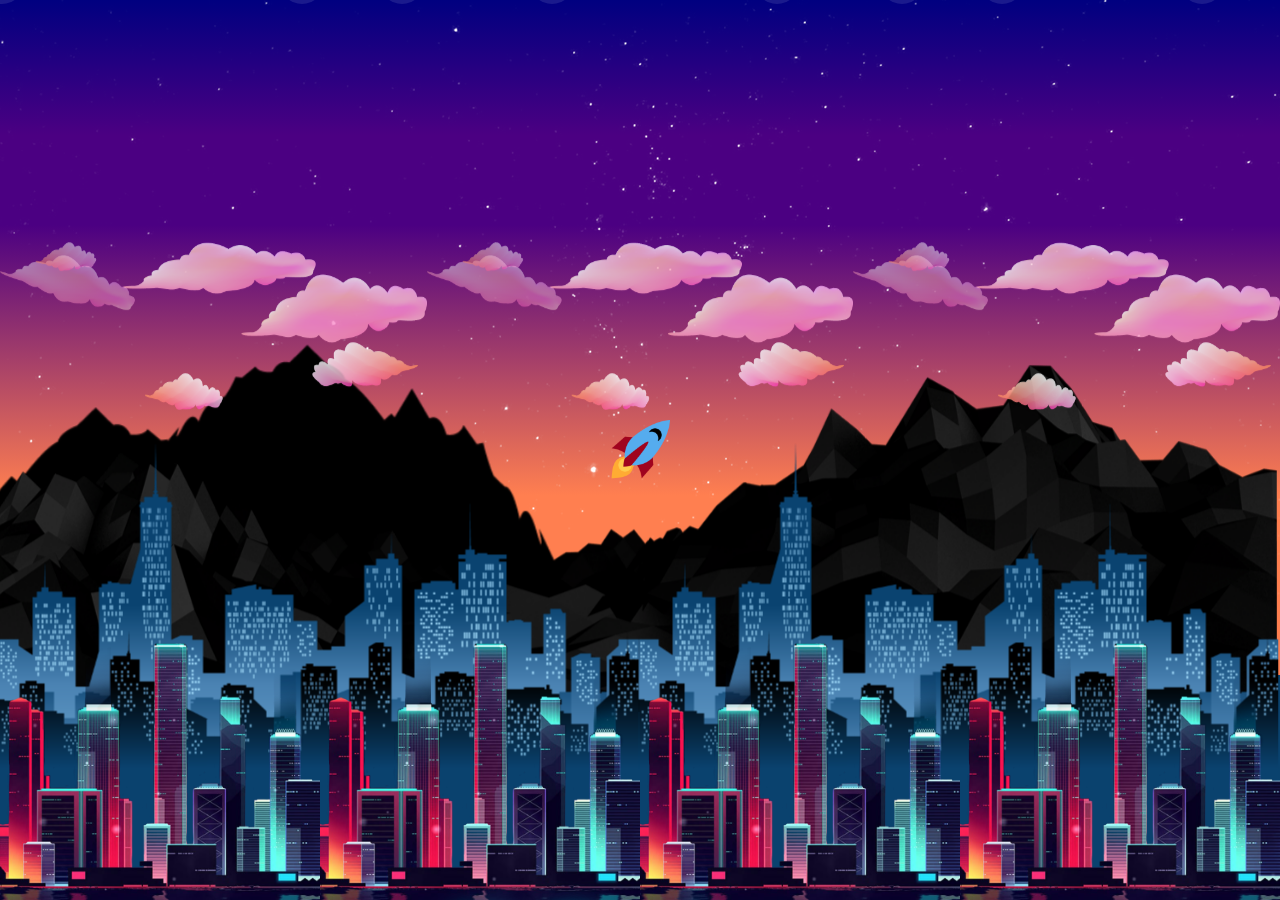
==== commit 379f07cf: "added some animations" ====
--- a/index.html
+++ b/index.html
@@ -14,12 +14,31 @@
   <!-- Similarly to the jesse-zhou.com -->
   <!-- And with a little walkman or mp3 player for music -->
   <main>
+    <section class="meteors">
+      <!-- TODO: add more meteors -->
+      <span class="meteor"></span>
+      <span class="meteor"></span>
+      <span class="meteor"></span>
+      <span class="meteor"></span>
+      <span class="meteor"></span>
+      <span class="meteor"></span>
+      <span class="meteor"></span>
+      <span class="meteor"></span>
+      <span class="meteor"></span>
+      <span class="meteor"></span>
+    </section>
 
     <header class="parallax-background">
-      <h1 class="title">Kazul</h1>
+      <h1 class="title">
+        <span>K</span>
+        <span>a</span>
+        <span>z</span>
+        <span>u</span>
+        <span>l</span>
+      </h1>
 
       <img class="starship" src="/images/starship.png" alt="starship">
-      <img class="shooting-star" src="/images/shooting-star.png" alt="shoting-star">
+      <!--<img class="shooting-star" src="/images/shooting-star.png" alt="shoting-star">-->
 
       <div class="clouds">
         <img class="1" src="/images/pink-clouds2.png" alt="pink clouds">
@@ -49,18 +68,28 @@
 
     <section class="content">
       <h1 class="title">Hello there</h1>
+
       <p class="banner">Cheboyga, a nice font.</p>
+
       <p>Lorem, ipsum dolor sit amet consectetur adipisicing elit. Et rerum hic iusto fuga officiis, tenetur laborum possimus quae, excepturi laboriosam alias. Obcaecati harum ex facilis minima nam. Quidem explicabo ab tempora illum incidunt. Ipsa aperiam quam doloribus! Assumenda dolores quidem, sed doloremque provident doloribus esse rerum dolorem neque iure! Quia.</p>
+
       <hr>
+
       <p>Lorem ipsum dolor sit amet consectetur adipisicing elit. Illo a corrupti saepe, est, quibusdam ratione temporibus nobis veniam consequuntur inventore doloribus sequi! Consequuntur doloremque ipsa cumque accusantium cupiditate consectetur. Ipsa ad unde deserunt dolores et temporibus consectetur asperiores magnam provident at. Libero aut recusandae hic cum ratione accusamus, excepturi alias!</p>
+
       <hr>
+
       <p>Lorem ipsum dolor sit amet consectetur adipisicing elit. Atque voluptatum rerum inventore earum omnis sint aliquid fugit mollitia ipsam molestias vel quibusdam ad, corporis quis velit quidem corrupti, repellendus enim. Necessitatibus magni, quas alias reprehenderit similique omnis molestiae maiores neque doloribus provident adipisci illo officia, labore ducimus!
         <br>
       Quia voluptate aut provident ipsa culpa quisquam aperiam placeat expedita quibusdam soluta omnis sapiente, impedit mollitia. Quas magnam nesciunt in sint ea atque, officiis incidunt vitae. Sed qui inventore ad quas voluptatem excepturi commodi itaque ipsam fugit voluptatibus. Aliquid id illo voluptate, numquam possimus ipsa repudiandae, cumque modi veniam, harum enim voluptates pariatur repellendus consequatur maiores earum non magni aperiam dolore voluptatem molestiae rerum. Nulla dicta nemo numquam officia. Suscipit, laboriosam? Accusantium suscipit eaque numquam recusandae voluptas eius nisi eligendi qui aliquam in facere, itaque et quaerat consectetur!</p>
+
       <hr>
+
       <p>Lorem ipsum dolor sit amet consectetur, adipisicing elit. Iure dolore doloremque error dolorum officiis facilis excepturi ut quas, facere cumque at possimus suscipit delectus reiciendis voluptatem? Nam, neque ea! A ullam quod, nulla dolores vitae temporibus modi, in iste cupiditate enim optio et alias corporis!
         <br>
       Distinctio repellendus nisi, quos quo animi hic quaerat pariatur rem alias beatae? Nihil doloribus similique autem quibusdam ullam quasi mollitia, ex, sed delectus eos pariatur alias exercitationem tenetur assumenda incidunt ipsa. A, error eveniet doloremque ut excepturi possimus commodi, ipsa corrupti vero saepe tempore non inventore odit atque nihil quas vitae, temporibus harum nam est!</p>
+
+      <p>Lorem ipsum dolor, sit amet consectetur adipisicing elit. Quibusdam quisquam laboriosam, consequuntur libero labore earum numquam impedit sunt possimus eius! Facilis pariatur qui, repellat eius nulla asperiores cum nihil voluptate non neque iure itaque deleniti, veritatis animi doloremque consectetur aliquid fuga doloribus! Quod dolore assumenda, in voluptas earum magnam, a ea cumque praesentium mollitia aspernatur? Sequi, quidem! Odio voluptatem pariatur, a vel, quis iure nesciunt molestiae quibusdam aliquam ducimus incidunt animi debitis nihil natus minima facilis possimus ea voluptate quo, dolorum nam reiciendis. Unde aut provident dolorum quod quis rem illum, odio quidem laborum libero, sit et enim illo esse!</p>
     </section>
 
   </main>
--- a/styles/style.css
+++ b/styles/style.css
@@ -5,9 +5,6 @@
 }
 :root {
   scroll-behavior: smooth;
-  --cyan: #00ffff;
-  --magenta: #ff00ff;
-  --indigo-bg: #4b0082cc;
 }
 
 :not(html, head, body, style, script, ul, ol, li, svg, path) {
@@ -15,7 +12,7 @@
 }
 
 ::selection {
-  background-color: var(--cyan);
+  background-color: cyan;
   color: indigo;
 }
 
@@ -43,6 +40,85 @@
   overflow-y: auto;
   overflow-x: hidden;
   perspective: 10px;
+  position: relative;
+}
+body main .meteors {
+  position: absolute;
+  top: 0;
+  left: 0;
+  width: 100vw;
+  height: 100vh;
+  z-index: -1;
+}
+body main .meteors .meteor {
+  top: -20px;
+  left: 0;
+  position: absolute;
+  width: 4px;
+  height: 4px;
+  background: #fff;
+  border-radius: 50%;
+  box-shadow: 0 0 0 4px rgba(255, 255, 255, 0.8), 0 0 0 8px rgba(255, 255, 255, 0.3333333333), 0 0 0 20px rgba(255, 255, 255, 0.1019607843);
+  animation: meteor-shower 6s linear infinite forwards;
+}
+body main .meteors .meteor::before {
+  content: "";
+  position: absolute;
+  top: 50%;
+  transform: translateY(-50%);
+  width: 300px;
+  height: 4px;
+  border-radius: 4px;
+  background-image: linear-gradient(to right, white, transparent);
+}
+body main .meteors .meteor:nth-child(1) {
+  left: 0px;
+  animation-delay: 0s;
+  animation-duration: 5s;
+}
+body main .meteors .meteor:nth-child(2) {
+  left: 300px;
+  animation-delay: 1s;
+  animation-duration: 4s;
+}
+body main .meteors .meteor:nth-child(3) {
+  left: 400px;
+  animation-delay: 6s;
+  animation-duration: 3s;
+}
+body main .meteors .meteor:nth-child(4) {
+  left: 550px;
+  animation-delay: 7s;
+  animation-duration: 5s;
+}
+body main .meteors .meteor:nth-child(5) {
+  left: 775px;
+  animation-delay: 9s;
+  animation-duration: 3s;
+}
+body main .meteors .meteor:nth-child(6) {
+  left: 900px;
+  animation-delay: 14s;
+  animation-duration: 4.5s;
+}
+body main .meteors .meteor:nth-child(7) {
+  left: 1000px;
+  animation-delay: 2s;
+  animation-duration: 5.5s;
+}
+body main .meteors .meteor:nth-child(8) {
+  left: 1200px;
+  animation-delay: 21s;
+  animation-duration: 3.5s;
+}
+body main .meteors .meteor:nth-child(9) {
+  left: 1500px;
+  animation-delay: 3s;
+  animation-duration: 2.5s;
+}
+body main .meteors .meteor:nth-child(10) {
+  left: 1600px;
+  animation-delay: 28s;
 }
 body main header.parallax-background {
   position: relative;
@@ -58,30 +134,38 @@
   object-fit: cover;
   max-width: 100%;
   max-height: 100%;
-  z-index: -1;
 }
 body main header.parallax-background .title {
-  width: max-content;
-  height: max-content;
-  font-size: 5rem;
+  display: flex;
+  font-size: 7rem;
+  gap: 0.4em;
   text-align: center;
-  color: var(--cyan);
-  text-shadow: 0 0 10px var(--cyan), 0 0 20px var(--cyan), 0 0 30px var(--cyan), 0 0 40px var(--cyan);
-  z-index: 1;
   top: -80vh;
-  transform: translateZ(-30px) scale(4);
+  transform: translateZ(-30px) translateY(150vh) scale(0);
+  animation: title-slide-in 2s ease-out 0.5s forwards;
+}
+body main header.parallax-background .title span {
+  font-size: 7rem;
+  z-index: 5;
+}
+body main header.parallax-background .title span:nth-child(1) {
+  animation: K 15s ease-in-out 0s infinite forwards;
+}
+body main header.parallax-background .title span:nth-child(2) {
+  animation: a 15s ease-in-out 0s infinite forwards;
+}
+body main header.parallax-background .title span:nth-child(3) {
+  animation: z 15s ease-in-out 0s infinite forwards;
+}
+body main header.parallax-background .title span:nth-child(4) {
+  animation: u 15s ease-in-out 0s infinite forwards;
+}
+body main header.parallax-background .title span:nth-child(5) {
+  animation: l 15s ease-in-out 0s infinite forwards;
 }
 body main header.parallax-background .starship {
-  transform: translateZ(-10px) scale(2);
   width: 60px;
-  top: -200px;
-  right: -400px;
-}
-body main header.parallax-background .shooting-star {
-  transform: translateZ(-10px) scale(2);
-  width: 100px;
-  top: -200px;
-  left: -300px;
+  animation: starship 10s linear 0s infinite forwards;
 }
 body main header.parallax-background .clouds {
   transform: translateZ(-5px) scale(1.5);
@@ -121,7 +205,7 @@
 }
 body main header.parallax-background .cover {
   transform: translateZ(-10px) scale(2);
-  background-image: linear-gradient(to bottom, transparent 0% 75%, black 75% 100%);
+  background-image: linear-gradient(to bottom, transparent 0% 75%, #0a426e 75% 100%);
   width: 100%;
   height: 100%;
 }
@@ -131,24 +215,22 @@
   flex-direction: column;
   align-items: center;
   padding: 0 0.5em 1.5em 0.5em;
-  --content-width: 1000px;
-  --spacing: 1em;
 }
 body main .content .title {
   font-size: 5rem;
-  color: var(--cyan);
+  color: cyan;
   text-align: center;
   width: max-content;
   margin: 0 0 0.3em 0;
-  text-shadow: 0 0 10px var(--cyan), 0 0 20px var(--cyan), 0 0 30px var(--cyan), 0 0 40px var(--cyan);
+  text-shadow: 0 0 10px cyan, 0 0 20px cyan, 0 0 30px cyan, 0 0 40px cyan;
 }
 body main .content .title::before {
   content: "☄️ ";
-  color: none;
-  text-shadow: none;
 }
 body main .content .title::after {
   content: " 🚀";
+}
+body main .content .title::before, body main .content .title::after {
   color: none;
   text-shadow: none;
 }
@@ -164,27 +246,190 @@
   text-align: center;
   width: max-content;
   border-radius: 10px;
-  margin-bottom: var(--spacing);
-  color: indigo;
-  background-color: var(--indigo-bg);
-  border: 1px solid var(--magenta);
-  text-shadow: 0 0 5px var(--magenta), 0 0 10px var(--magenta), 0 0 15px var(--magenta), 0 0 20px var(--magenta);
-  box-shadow: 0 0 5px 0 var(--magenta) inset, 0 0 10px 0 var(--magenta) inset, 0 0 15px 0 var(--magenta) inset, 0 0 20px 0 var(--magenta) inset, 0 0 5px 0 var(--magenta), 0 0 10px 0 var(--magenta), 0 0 15px 0 var(--magenta), 0 0 20px 0 var(--magenta);
+  margin-bottom: 1em;
+  color: magenta;
+  background-color: rgba(75, 0, 130, 0.8);
+  border: 1px solid magenta;
+  text-shadow: 0 0 5px fuchsia, 0 0 10px fuchsia, 0 0 15px fuchsia, 0 0 20px fuchsia;
+  box-shadow: 0 0 5px 0 magenta inset, 0 0 10px 0 magenta inset, 0 0 15px 0 magenta inset, 0 0 20px 0 magenta inset, 0 0 5px 0 magenta, 0 0 10px 0 magenta, 0 0 15px 0 magenta, 0 0 20px 0 magenta;
 }
 body main .content p {
   text-align: justify;
-  max-width: var(--content-width);
-  color: var(--cyan);
-  background-color: rgba(75, 0, 130, 0.8);
+  max-width: 1000px;
+  color: cyan;
+  background-color: indigo;
   padding: 0.5em;
   border-radius: 10px;
 }
 body main .content hr {
   font-size: 1.5rem;
-  width: min(var(--content-width), 100%);
-  margin: var(--spacing) 0;
-  border: 1px solid var(--magenta);
-  box-shadow: 0 0 5px 0 var(--magenta), 0 0 10px 0 var(--magenta), 0 0 15px 0 var(--magenta), 0 0 20px 0 var(--magenta);
+  width: min(1000px, 100%);
+  margin: 1em 0;
+  border: 1px solid magenta;
+  box-shadow: 0 0 5px 0 fuchsia inset, 0 0 10px 0 fuchsia inset, 0 0 15px 0 fuchsia inset, 0 0 20px 0 fuchsia inset, 0 0 5px 0 fuchsia, 0 0 10px 0 fuchsia, 0 0 15px 0 fuchsia, 0 0 20px 0 fuchsia;
+}
+
+@keyframes meteor-shower {
+  0% {
+    opacity: 1;
+    transform: rotate(225deg) translateX(100px);
+  }
+  80% {
+    opacity: 1;
+  }
+  100% {
+    transform: rotate(225deg) translateX(-1000px);
+    opacity: 0;
+  }
+}
+@keyframes starship {
+  0% {
+    transform: translateZ(-10px) translateX(600px) translateY(-100px) scale(2);
+  }
+  60% {
+    transform: translateZ(-10px) translateX(600px) translateY(-100px) scale(2);
+  }
+  100% {
+    transform: translateZ(-10px) translateX(1500px) translateY(-1000px) scale(2);
+  }
+}
+@keyframes title-slide-in {
+  0% {
+    transform: translateZ(-30px) translateY(150vh) scale(0);
+  }
+  100% {
+    transform: translateZ(-30px) translateY(0) scale(4);
+  }
+}
+@keyframes K {
+  0% {
+    color: red;
+    text-shadow: 0 0 10px red, 0 0 20px red, 0 0 30px red, 0 0 40px red;
+  }
+  20% {
+    color: orange;
+    text-shadow: 0 0 10px orange, 0 0 20px orange, 0 0 30px orange, 0 0 40px orange;
+  }
+  40% {
+    color: #39ff14;
+    text-shadow: 0 0 10px #39ff14, 0 0 20px #39ff14, 0 0 30px #39ff14, 0 0 40px #39ff14;
+  }
+  60% {
+    color: magenta;
+    text-shadow: 0 0 10px magenta, 0 0 20px magenta, 0 0 30px magenta, 0 0 40px magenta;
+  }
+  80% {
+    color: cyan;
+    text-shadow: 0 0 10px cyan, 0 0 20px cyan, 0 0 30px cyan, 0 0 40px cyan;
+  }
+  100% {
+    color: red;
+    text-shadow: 0 0 10px red, 0 0 20px red, 0 0 30px red, 0 0 40px red;
+  }
+}
+@keyframes a {
+  0% {
+    color: cyan;
+    text-shadow: 0 0 10px cyan, 0 0 20px cyan, 0 0 30px cyan, 0 0 40px cyan;
+  }
+  20% {
+    color: magenta;
+    text-shadow: 0 0 10px magenta, 0 0 20px magenta, 0 0 30px magenta, 0 0 40px magenta;
+  }
+  40% {
+    color: red;
+    text-shadow: 0 0 10px red, 0 0 20px red, 0 0 30px red, 0 0 40px red;
+  }
+  60% {
+    color: #39ff14;
+    text-shadow: 0 0 10px #39ff14, 0 0 20px #39ff14, 0 0 30px #39ff14, 0 0 40px #39ff14;
+  }
+  80% {
+    color: orange;
+    text-shadow: 0 0 10px orange, 0 0 20px orange, 0 0 30px orange, 0 0 40px orange;
+  }
+  100% {
+    color: cyan;
+    text-shadow: 0 0 10px cyan, 0 0 20px cyan, 0 0 30px cyan, 0 0 40px cyan;
+  }
+}
+@keyframes z {
+  0% {
+    color: orange;
+    text-shadow: 0 0 10px orange, 0 0 20px orange, 0 0 30px orange, 0 0 40px orange;
+  }
+  20% {
+    color: red;
+    text-shadow: 0 0 10px red, 0 0 20px red, 0 0 30px red, 0 0 40px red;
+  }
+  40% {
+    color: magenta;
+    text-shadow: 0 0 10px magenta, 0 0 20px magenta, 0 0 30px magenta, 0 0 40px magenta;
+  }
+  60% {
+    color: cyan;
+    text-shadow: 0 0 10px cyan, 0 0 20px cyan, 0 0 30px cyan, 0 0 40px cyan;
+  }
+  80% {
+    color: #39ff14;
+    text-shadow: 0 0 10px #39ff14, 0 0 20px #39ff14, 0 0 30px #39ff14, 0 0 40px #39ff14;
+  }
+  100% {
+    color: orange;
+    text-shadow: 0 0 10px orange, 0 0 20px orange, 0 0 30px orange, 0 0 40px orange;
+  }
+}
+@keyframes u {
+  0% {
+    color: magenta;
+    text-shadow: 0 0 10px magenta, 0 0 20px magenta, 0 0 30px magenta, 0 0 40px magenta;
+  }
+  20% {
+    color: #39ff14;
+    text-shadow: 0 0 10px #39ff14, 0 0 20px #39ff14, 0 0 30px #39ff14, 0 0 40px #39ff14;
+  }
+  40% {
+    color: cyan;
+    text-shadow: 0 0 10px cyan, 0 0 20px cyan, 0 0 30px cyan, 0 0 40px cyan;
+  }
+  60% {
+    color: orange;
+    text-shadow: 0 0 10px orange, 0 0 20px orange, 0 0 30px orange, 0 0 40px orange;
+  }
+  80% {
+    color: red;
+    text-shadow: 0 0 10px red, 0 0 20px red, 0 0 30px red, 0 0 40px red;
+  }
+  100% {
+    color: magenta;
+    text-shadow: 0 0 10px magenta, 0 0 20px magenta, 0 0 30px magenta, 0 0 40px magenta;
+  }
+}
+@keyframes l {
+  0% {
+    color: #39ff14;
+    text-shadow: 0 0 10px #39ff14, 0 0 20px #39ff14, 0 0 30px #39ff14, 0 0 40px #39ff14;
+  }
+  20% {
+    color: cyan;
+    text-shadow: 0 0 10px cyan, 0 0 20px cyan, 0 0 30px cyan, 0 0 40px cyan;
+  }
+  40% {
+    color: orange;
+    text-shadow: 0 0 10px orange, 0 0 20px orange, 0 0 30px orange, 0 0 40px orange;
+  }
+  60% {
+    color: red;
+    text-shadow: 0 0 10px red, 0 0 20px red, 0 0 30px red, 0 0 40px red;
+  }
+  80% {
+    color: magenta;
+    text-shadow: 0 0 10px magenta, 0 0 20px magenta, 0 0 30px magenta, 0 0 40px magenta;
+  }
+  100% {
+    color: #39ff14;
+    text-shadow: 0 0 10px #39ff14, 0 0 20px #39ff14, 0 0 30px #39ff14, 0 0 40px #39ff14;
+  }
 }
 
 /*# sourceMappingURL=style.css.map */
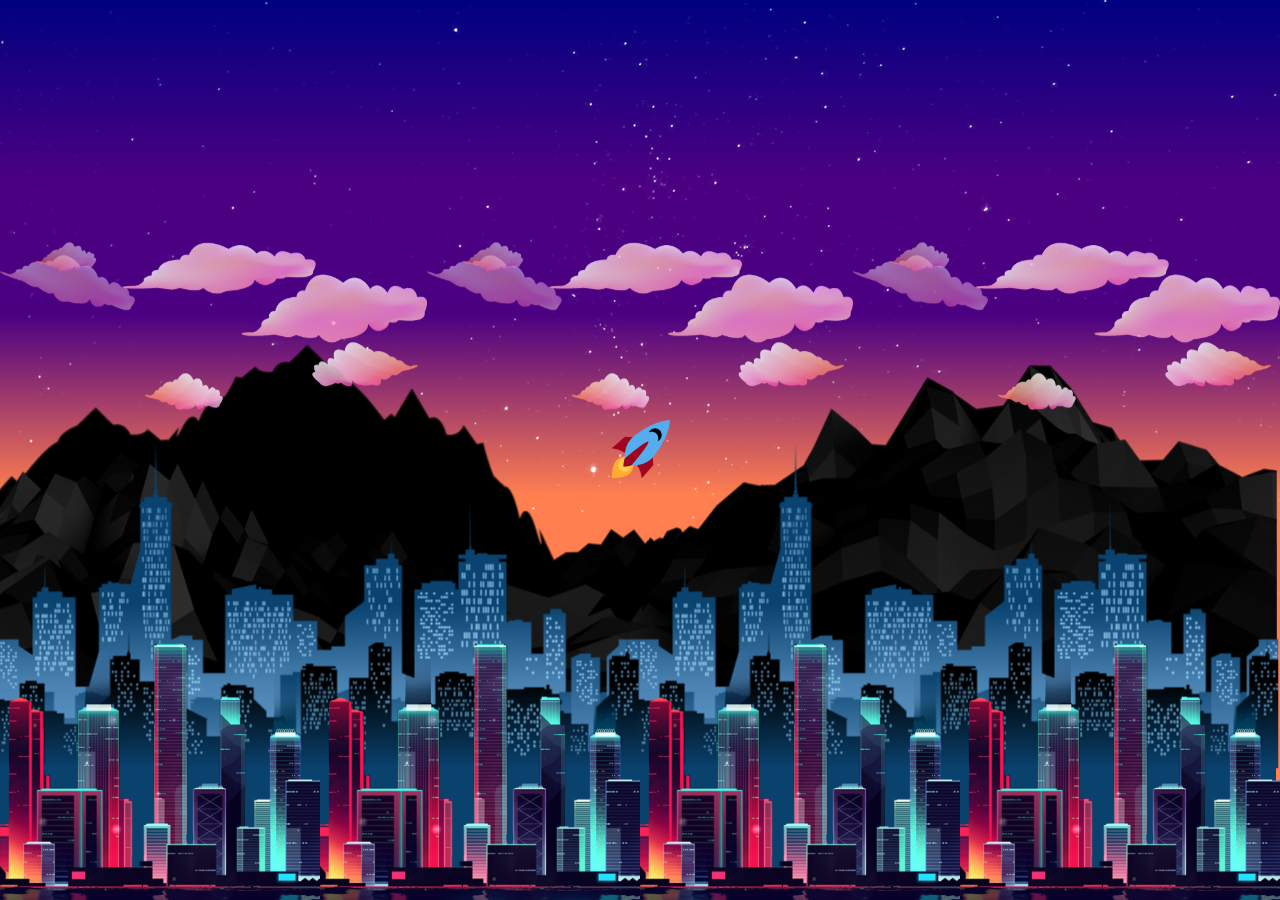
==== commit 84b7e1a6: "added colors to meteors" ====
--- a/index.html
+++ b/index.html
@@ -16,6 +16,16 @@
   <main>
     <section class="meteors">
       <!-- TODO: add more meteors -->
+      <span class="meteor"></span>
+      <span class="meteor"></span>
+      <span class="meteor"></span>
+      <span class="meteor"></span>
+      <span class="meteor"></span>
+      <span class="meteor"></span>
+      <span class="meteor"></span>
+      <span class="meteor"></span>
+      <span class="meteor"></span>
+      <span class="meteor"></span>
       <span class="meteor"></span>
       <span class="meteor"></span>
       <span class="meteor"></span>
--- a/styles/style.css
+++ b/styles/style.css
@@ -30,7 +30,7 @@
 
 body {
   background-color: #000000;
-  background-image: linear-gradient(to bottom, navy, indigo 15% 25%, coral 55%);
+  background-image: linear-gradient(to bottom, navy, indigo 20% 35%, coral 55%);
   background-attachment: fixed;
 }
 body main {
@@ -51,74 +51,220 @@
   z-index: -1;
 }
 body main .meteors .meteor {
-  top: -20px;
+  top: -35px;
   left: 0;
   position: absolute;
-  width: 4px;
-  height: 4px;
-  background: #fff;
-  border-radius: 50%;
-  box-shadow: 0 0 0 4px rgba(255, 255, 255, 0.8), 0 0 0 8px rgba(255, 255, 255, 0.3333333333), 0 0 0 20px rgba(255, 255, 255, 0.1019607843);
+  width: 300px;
+  height: 2px;
+  border-radius: 2px;
+  background-image: linear-gradient(to right, white, transparent);
   animation: meteor-shower 6s linear infinite forwards;
 }
-body main .meteors .meteor::before {
+body main .meteors .meteor::before, body main .meteors .meteor::after {
   content: "";
   position: absolute;
-  top: 50%;
-  transform: translateY(-50%);
-  width: 300px;
-  height: 4px;
-  border-radius: 4px;
-  background-image: linear-gradient(to right, white, transparent);
+  width: 40px;
+  height: 2px;
+  background-image: linear-gradient(to right, transparent, white, transparent);
+}
+body main .meteors .meteor::before {
+  transform: translateX(-20px) rotate(45deg);
+}
+body main .meteors .meteor::after {
+  transform: translateX(-20px) rotate(-45deg);
+}
+@keyframes meteor-shower {
+  0% {
+    opacity: 1;
+    transform: rotate(225deg) translateX(100px);
+  }
+  80% {
+    opacity: 1;
+  }
+  100% {
+    opacity: 0;
+    transform: rotate(225deg) translateX(-1000px);
+  }
 }
 body main .meteors .meteor:nth-child(1) {
-  left: 0px;
-  animation-delay: 0s;
-  animation-duration: 5s;
+  left: -20vw;
+  animation-delay: 8349ms;
+  animation-duration: 4542ms;
+  background-image: linear-gradient(to right, red, transparent);
+}
+body main .meteors .meteor:nth-child(1)::before, body main .meteors .meteor:nth-child(1)::after {
+  background-image: linear-gradient(to right, transparent, red, transparent);
 }
 body main .meteors .meteor:nth-child(2) {
-  left: 300px;
-  animation-delay: 1s;
-  animation-duration: 4s;
+  left: -10vw;
+  animation-delay: 3322ms;
+  animation-duration: 4097ms;
+  background-image: linear-gradient(to right, cyan, transparent);
+}
+body main .meteors .meteor:nth-child(2)::before, body main .meteors .meteor:nth-child(2)::after {
+  background-image: linear-gradient(to right, transparent, cyan, transparent);
 }
 body main .meteors .meteor:nth-child(3) {
-  left: 400px;
-  animation-delay: 6s;
-  animation-duration: 3s;
+  left: 0vw;
+  animation-delay: 2109ms;
+  animation-duration: 5245ms;
+  background-image: linear-gradient(to right, magenta, transparent);
+}
+body main .meteors .meteor:nth-child(3)::before, body main .meteors .meteor:nth-child(3)::after {
+  background-image: linear-gradient(to right, transparent, magenta, transparent);
 }
 body main .meteors .meteor:nth-child(4) {
-  left: 550px;
-  animation-delay: 7s;
-  animation-duration: 5s;
+  left: 8vw;
+  animation-delay: 6343ms;
+  animation-duration: 5035ms;
+  background-image: linear-gradient(to right, orange, transparent);
+}
+body main .meteors .meteor:nth-child(4)::before, body main .meteors .meteor:nth-child(4)::after {
+  background-image: linear-gradient(to right, transparent, orange, transparent);
 }
 body main .meteors .meteor:nth-child(5) {
-  left: 775px;
-  animation-delay: 9s;
-  animation-duration: 3s;
+  left: 15vw;
+  animation-delay: 7518ms;
+  animation-duration: 3634ms;
+  background-image: linear-gradient(to right, deeppink, transparent);
+}
+body main .meteors .meteor:nth-child(5)::before, body main .meteors .meteor:nth-child(5)::after {
+  background-image: linear-gradient(to right, transparent, deeppink, transparent);
 }
 body main .meteors .meteor:nth-child(6) {
-  left: 900px;
-  animation-delay: 14s;
-  animation-duration: 4.5s;
+  left: 17vw;
+  animation-delay: 277ms;
+  animation-duration: 5315ms;
+  background-image: linear-gradient(to right, yellow, transparent);
+}
+body main .meteors .meteor:nth-child(6)::before, body main .meteors .meteor:nth-child(6)::after {
+  background-image: linear-gradient(to right, transparent, yellow, transparent);
 }
 body main .meteors .meteor:nth-child(7) {
-  left: 1000px;
-  animation-delay: 2s;
-  animation-duration: 5.5s;
+  left: 21vw;
+  animation-delay: 5152ms;
+  animation-duration: 2314ms;
+  background-image: linear-gradient(to right, hotpink, transparent);
+}
+body main .meteors .meteor:nth-child(7)::before, body main .meteors .meteor:nth-child(7)::after {
+  background-image: linear-gradient(to right, transparent, hotpink, transparent);
 }
 body main .meteors .meteor:nth-child(8) {
-  left: 1200px;
-  animation-delay: 21s;
-  animation-duration: 3.5s;
+  left: 26vw;
+  animation-delay: 8651ms;
+  animation-duration: 2639ms;
+  background-image: linear-gradient(to right, lime, transparent);
+}
+body main .meteors .meteor:nth-child(8)::before, body main .meteors .meteor:nth-child(8)::after {
+  background-image: linear-gradient(to right, transparent, lime, transparent);
 }
 body main .meteors .meteor:nth-child(9) {
-  left: 1500px;
-  animation-delay: 3s;
-  animation-duration: 2.5s;
+  left: 37vw;
+  animation-delay: 8136ms;
+  animation-duration: 3904ms;
+  background-image: linear-gradient(to right, darkorchid, transparent);
+}
+body main .meteors .meteor:nth-child(9)::before, body main .meteors .meteor:nth-child(9)::after {
+  background-image: linear-gradient(to right, transparent, darkorchid, transparent);
 }
 body main .meteors .meteor:nth-child(10) {
-  left: 1600px;
-  animation-delay: 28s;
+  left: 45vw;
+  animation-delay: 5188ms;
+  animation-duration: 5769ms;
+  background-image: linear-gradient(to right, cornflowerblue, transparent);
+}
+body main .meteors .meteor:nth-child(10)::before, body main .meteors .meteor:nth-child(10)::after {
+  background-image: linear-gradient(to right, transparent, cornflowerblue, transparent);
+}
+body main .meteors .meteor:nth-child(11) {
+  left: 53vw;
+  animation-delay: 8214ms;
+  animation-duration: 3854ms;
+  background-image: linear-gradient(to right, crimson, transparent);
+}
+body main .meteors .meteor:nth-child(11)::before, body main .meteors .meteor:nth-child(11)::after {
+  background-image: linear-gradient(to right, transparent, crimson, transparent);
+}
+body main .meteors .meteor:nth-child(12) {
+  left: 59vw;
+  animation-delay: 1856ms;
+  animation-duration: 5241ms;
+  background-image: linear-gradient(to right, coral, transparent);
+}
+body main .meteors .meteor:nth-child(12)::before, body main .meteors .meteor:nth-child(12)::after {
+  background-image: linear-gradient(to right, transparent, coral, transparent);
+}
+body main .meteors .meteor:nth-child(13) {
+  left: 62vw;
+  animation-delay: 996ms;
+  animation-duration: 5451ms;
+  background-image: linear-gradient(to right, darkcyan, transparent);
+}
+body main .meteors .meteor:nth-child(13)::before, body main .meteors .meteor:nth-child(13)::after {
+  background-image: linear-gradient(to right, transparent, darkcyan, transparent);
+}
+body main .meteors .meteor:nth-child(14) {
+  left: 65vw;
+  animation-delay: 2287ms;
+  animation-duration: 2037ms;
+  background-image: linear-gradient(to right, darkmagenta, transparent);
+}
+body main .meteors .meteor:nth-child(14)::before, body main .meteors .meteor:nth-child(14)::after {
+  background-image: linear-gradient(to right, transparent, darkmagenta, transparent);
+}
+body main .meteors .meteor:nth-child(15) {
+  left: 69vw;
+  animation-delay: 2084ms;
+  animation-duration: 5038ms;
+  background-image: linear-gradient(to right, deepskyblue, transparent);
+}
+body main .meteors .meteor:nth-child(15)::before, body main .meteors .meteor:nth-child(15)::after {
+  background-image: linear-gradient(to right, transparent, deepskyblue, transparent);
+}
+body main .meteors .meteor:nth-child(16) {
+  left: 74vw;
+  animation-delay: 6476ms;
+  animation-duration: 5345ms;
+  background-image: linear-gradient(to right, salmon, transparent);
+}
+body main .meteors .meteor:nth-child(16)::before, body main .meteors .meteor:nth-child(16)::after {
+  background-image: linear-gradient(to right, transparent, salmon, transparent);
+}
+body main .meteors .meteor:nth-child(17) {
+  left: 78vw;
+  animation-delay: 5759ms;
+  animation-duration: 5947ms;
+  background-image: linear-gradient(to right, dodgerblue, transparent);
+}
+body main .meteors .meteor:nth-child(17)::before, body main .meteors .meteor:nth-child(17)::after {
+  background-image: linear-gradient(to right, transparent, dodgerblue, transparent);
+}
+body main .meteors .meteor:nth-child(18) {
+  left: 81vw;
+  animation-delay: 5894ms;
+  animation-duration: 4828ms;
+  background-image: linear-gradient(to right, gold, transparent);
+}
+body main .meteors .meteor:nth-child(18)::before, body main .meteors .meteor:nth-child(18)::after {
+  background-image: linear-gradient(to right, transparent, gold, transparent);
+}
+body main .meteors .meteor:nth-child(19) {
+  left: 85vw;
+  animation-delay: 7837ms;
+  animation-duration: 2664ms;
+  background-image: linear-gradient(to right, mediumvioletred, transparent);
+}
+body main .meteors .meteor:nth-child(19)::before, body main .meteors .meteor:nth-child(19)::after {
+  background-image: linear-gradient(to right, transparent, mediumvioletred, transparent);
+}
+body main .meteors .meteor:nth-child(20) {
+  left: 90vw;
+  animation-delay: 4654ms;
+  animation-duration: 5778ms;
+  background-image: linear-gradient(to right, mediumaquamarine, transparent);
+}
+body main .meteors .meteor:nth-child(20)::before, body main .meteors .meteor:nth-child(20)::after {
+  background-image: linear-gradient(to right, transparent, mediumaquamarine, transparent);
 }
 body main header.parallax-background {
   position: relative;
@@ -144,6 +290,14 @@
   transform: translateZ(-30px) translateY(150vh) scale(0);
   animation: title-slide-in 2s ease-out 0.5s forwards;
 }
+@keyframes title-slide-in {
+  0% {
+    transform: translateZ(-30px) translateY(150vh) scale(0);
+  }
+  100% {
+    transform: translateZ(-30px) translateY(0) scale(4);
+  }
+}
 body main header.parallax-background .title span {
   font-size: 7rem;
   z-index: 5;
@@ -163,9 +317,150 @@
 body main header.parallax-background .title span:nth-child(5) {
   animation: l 15s ease-in-out 0s infinite forwards;
 }
+@keyframes K {
+  0% {
+    color: red;
+    text-shadow: 0 0 10px red, 0 0 20px red, 0 0 30px red, 0 0 40px red;
+  }
+  20% {
+    color: orange;
+    text-shadow: 0 0 10px orange, 0 0 20px orange, 0 0 30px orange, 0 0 40px orange;
+  }
+  40% {
+    color: lime;
+    text-shadow: 0 0 10px lime, 0 0 20px lime, 0 0 30px lime, 0 0 40px lime;
+  }
+  60% {
+    color: magenta;
+    text-shadow: 0 0 10px magenta, 0 0 20px magenta, 0 0 30px magenta, 0 0 40px magenta;
+  }
+  80% {
+    color: cyan;
+    text-shadow: 0 0 10px cyan, 0 0 20px cyan, 0 0 30px cyan, 0 0 40px cyan;
+  }
+  100% {
+    color: red;
+    text-shadow: 0 0 10px red, 0 0 20px red, 0 0 30px red, 0 0 40px red;
+  }
+}
+@keyframes a {
+  0% {
+    color: cyan;
+    text-shadow: 0 0 10px cyan, 0 0 20px cyan, 0 0 30px cyan, 0 0 40px cyan;
+  }
+  20% {
+    color: magenta;
+    text-shadow: 0 0 10px magenta, 0 0 20px magenta, 0 0 30px magenta, 0 0 40px magenta;
+  }
+  40% {
+    color: red;
+    text-shadow: 0 0 10px red, 0 0 20px red, 0 0 30px red, 0 0 40px red;
+  }
+  60% {
+    color: lime;
+    text-shadow: 0 0 10px lime, 0 0 20px lime, 0 0 30px lime, 0 0 40px lime;
+  }
+  80% {
+    color: orange;
+    text-shadow: 0 0 10px orange, 0 0 20px orange, 0 0 30px orange, 0 0 40px orange;
+  }
+  100% {
+    color: cyan;
+    text-shadow: 0 0 10px cyan, 0 0 20px cyan, 0 0 30px cyan, 0 0 40px cyan;
+  }
+}
+@keyframes z {
+  0% {
+    color: orange;
+    text-shadow: 0 0 10px orange, 0 0 20px orange, 0 0 30px orange, 0 0 40px orange;
+  }
+  20% {
+    color: red;
+    text-shadow: 0 0 10px red, 0 0 20px red, 0 0 30px red, 0 0 40px red;
+  }
+  40% {
+    color: magenta;
+    text-shadow: 0 0 10px magenta, 0 0 20px magenta, 0 0 30px magenta, 0 0 40px magenta;
+  }
+  60% {
+    color: cyan;
+    text-shadow: 0 0 10px cyan, 0 0 20px cyan, 0 0 30px cyan, 0 0 40px cyan;
+  }
+  80% {
+    color: lime;
+    text-shadow: 0 0 10px lime, 0 0 20px lime, 0 0 30px lime, 0 0 40px lime;
+  }
+  100% {
+    color: orange;
+    text-shadow: 0 0 10px orange, 0 0 20px orange, 0 0 30px orange, 0 0 40px orange;
+  }
+}
+@keyframes u {
+  0% {
+    color: magenta;
+    text-shadow: 0 0 10px magenta, 0 0 20px magenta, 0 0 30px magenta, 0 0 40px magenta;
+  }
+  20% {
+    color: lime;
+    text-shadow: 0 0 10px lime, 0 0 20px lime, 0 0 30px lime, 0 0 40px lime;
+  }
+  40% {
+    color: cyan;
+    text-shadow: 0 0 10px cyan, 0 0 20px cyan, 0 0 30px cyan, 0 0 40px cyan;
+  }
+  60% {
+    color: orange;
+    text-shadow: 0 0 10px orange, 0 0 20px orange, 0 0 30px orange, 0 0 40px orange;
+  }
+  80% {
+    color: red;
+    text-shadow: 0 0 10px red, 0 0 20px red, 0 0 30px red, 0 0 40px red;
+  }
+  100% {
+    color: magenta;
+    text-shadow: 0 0 10px magenta, 0 0 20px magenta, 0 0 30px magenta, 0 0 40px magenta;
+  }
+}
+@keyframes l {
+  0% {
+    color: lime;
+    text-shadow: 0 0 10px lime, 0 0 20px lime, 0 0 30px lime, 0 0 40px lime;
+  }
+  20% {
+    color: cyan;
+    text-shadow: 0 0 10px cyan, 0 0 20px cyan, 0 0 30px cyan, 0 0 40px cyan;
+  }
+  40% {
+    color: orange;
+    text-shadow: 0 0 10px orange, 0 0 20px orange, 0 0 30px orange, 0 0 40px orange;
+  }
+  60% {
+    color: red;
+    text-shadow: 0 0 10px red, 0 0 20px red, 0 0 30px red, 0 0 40px red;
+  }
+  80% {
+    color: magenta;
+    text-shadow: 0 0 10px magenta, 0 0 20px magenta, 0 0 30px magenta, 0 0 40px magenta;
+  }
+  100% {
+    color: lime;
+    text-shadow: 0 0 10px lime, 0 0 20px lime, 0 0 30px lime, 0 0 40px lime;
+  }
+}
 body main header.parallax-background .starship {
   width: 60px;
   animation: starship 10s linear 0s infinite forwards;
+}
+@keyframes starship {
+  0% {
+    transform: translateZ(-10px) translateX(600px) translateY(-100px) scale(2);
+  }
+  60% {
+    transform: translateZ(-10px) translateX(600px) translateY(-100px) scale(2);
+  }
+  100% {
+    transform: translateZ(-10px) translateX(1500px) translateY(-1000px) scale(2);
+  }
 }
 body main header.parallax-background .clouds {
   transform: translateZ(-5px) scale(1.5);
@@ -204,7 +499,7 @@
   width: 25%;
 }
 body main header.parallax-background .cover {
-  transform: translateZ(-10px) scale(2);
+  transform: translateX(-8px) translateZ(-10px) scale(2);
   background-image: linear-gradient(to bottom, transparent 0% 75%, #0a426e 75% 100%);
   width: 100%;
   height: 100%;
@@ -269,167 +564,4 @@
   box-shadow: 0 0 5px 0 fuchsia inset, 0 0 10px 0 fuchsia inset, 0 0 15px 0 fuchsia inset, 0 0 20px 0 fuchsia inset, 0 0 5px 0 fuchsia, 0 0 10px 0 fuchsia, 0 0 15px 0 fuchsia, 0 0 20px 0 fuchsia;
 }
 
-@keyframes meteor-shower {
-  0% {
-    opacity: 1;
-    transform: rotate(225deg) translateX(100px);
-  }
-  80% {
-    opacity: 1;
-  }
-  100% {
-    transform: rotate(225deg) translateX(-1000px);
-    opacity: 0;
-  }
-}
-@keyframes starship {
-  0% {
-    transform: translateZ(-10px) translateX(600px) translateY(-100px) scale(2);
-  }
-  60% {
-    transform: translateZ(-10px) translateX(600px) translateY(-100px) scale(2);
-  }
-  100% {
-    transform: translateZ(-10px) translateX(1500px) translateY(-1000px) scale(2);
-  }
-}
-@keyframes title-slide-in {
-  0% {
-    transform: translateZ(-30px) translateY(150vh) scale(0);
-  }
-  100% {
-    transform: translateZ(-30px) translateY(0) scale(4);
-  }
-}
-@keyframes K {
-  0% {
-    color: red;
-    text-shadow: 0 0 10px red, 0 0 20px red, 0 0 30px red, 0 0 40px red;
-  }
-  20% {
-    color: orange;
-    text-shadow: 0 0 10px orange, 0 0 20px orange, 0 0 30px orange, 0 0 40px orange;
-  }
-  40% {
-    color: #39ff14;
-    text-shadow: 0 0 10px #39ff14, 0 0 20px #39ff14, 0 0 30px #39ff14, 0 0 40px #39ff14;
-  }
-  60% {
-    color: magenta;
-    text-shadow: 0 0 10px magenta, 0 0 20px magenta, 0 0 30px magenta, 0 0 40px magenta;
-  }
-  80% {
-    color: cyan;
-    text-shadow: 0 0 10px cyan, 0 0 20px cyan, 0 0 30px cyan, 0 0 40px cyan;
-  }
-  100% {
-    color: red;
-    text-shadow: 0 0 10px red, 0 0 20px red, 0 0 30px red, 0 0 40px red;
-  }
-}
-@keyframes a {
-  0% {
-    color: cyan;
-    text-shadow: 0 0 10px cyan, 0 0 20px cyan, 0 0 30px cyan, 0 0 40px cyan;
-  }
-  20% {
-    color: magenta;
-    text-shadow: 0 0 10px magenta, 0 0 20px magenta, 0 0 30px magenta, 0 0 40px magenta;
-  }
-  40% {
-    color: red;
-    text-shadow: 0 0 10px red, 0 0 20px red, 0 0 30px red, 0 0 40px red;
-  }
-  60% {
-    color: #39ff14;
-    text-shadow: 0 0 10px #39ff14, 0 0 20px #39ff14, 0 0 30px #39ff14, 0 0 40px #39ff14;
-  }
-  80% {
-    color: orange;
-    text-shadow: 0 0 10px orange, 0 0 20px orange, 0 0 30px orange, 0 0 40px orange;
-  }
-  100% {
-    color: cyan;
-    text-shadow: 0 0 10px cyan, 0 0 20px cyan, 0 0 30px cyan, 0 0 40px cyan;
-  }
-}
-@keyframes z {
-  0% {
-    color: orange;
-    text-shadow: 0 0 10px orange, 0 0 20px orange, 0 0 30px orange, 0 0 40px orange;
-  }
-  20% {
-    color: red;
-    text-shadow: 0 0 10px red, 0 0 20px red, 0 0 30px red, 0 0 40px red;
-  }
-  40% {
-    color: magenta;
-    text-shadow: 0 0 10px magenta, 0 0 20px magenta, 0 0 30px magenta, 0 0 40px magenta;
-  }
-  60% {
-    color: cyan;
-    text-shadow: 0 0 10px cyan, 0 0 20px cyan, 0 0 30px cyan, 0 0 40px cyan;
-  }
-  80% {
-    color: #39ff14;
-    text-shadow: 0 0 10px #39ff14, 0 0 20px #39ff14, 0 0 30px #39ff14, 0 0 40px #39ff14;
-  }
-  100% {
-    color: orange;
-    text-shadow: 0 0 10px orange, 0 0 20px orange, 0 0 30px orange, 0 0 40px orange;
-  }
-}
-@keyframes u {
-  0% {
-    color: magenta;
-    text-shadow: 0 0 10px magenta, 0 0 20px magenta, 0 0 30px magenta, 0 0 40px magenta;
-  }
-  20% {
-    color: #39ff14;
-    text-shadow: 0 0 10px #39ff14, 0 0 20px #39ff14, 0 0 30px #39ff14, 0 0 40px #39ff14;
-  }
-  40% {
-    color: cyan;
-    text-shadow: 0 0 10px cyan, 0 0 20px cyan, 0 0 30px cyan, 0 0 40px cyan;
-  }
-  60% {
-    color: orange;
-    text-shadow: 0 0 10px orange, 0 0 20px orange, 0 0 30px orange, 0 0 40px orange;
-  }
-  80% {
-    color: red;
-    text-shadow: 0 0 10px red, 0 0 20px red, 0 0 30px red, 0 0 40px red;
-  }
-  100% {
-    color: magenta;
-    text-shadow: 0 0 10px magenta, 0 0 20px magenta, 0 0 30px magenta, 0 0 40px magenta;
-  }
-}
-@keyframes l {
-  0% {
-    color: #39ff14;
-    text-shadow: 0 0 10px #39ff14, 0 0 20px #39ff14, 0 0 30px #39ff14, 0 0 40px #39ff14;
-  }
-  20% {
-    color: cyan;
-    text-shadow: 0 0 10px cyan, 0 0 20px cyan, 0 0 30px cyan, 0 0 40px cyan;
-  }
-  40% {
-    color: orange;
-    text-shadow: 0 0 10px orange, 0 0 20px orange, 0 0 30px orange, 0 0 40px orange;
-  }
-  60% {
-    color: red;
-    text-shadow: 0 0 10px red, 0 0 20px red, 0 0 30px red, 0 0 40px red;
-  }
-  80% {
-    color: magenta;
-    text-shadow: 0 0 10px magenta, 0 0 20px magenta, 0 0 30px magenta, 0 0 40px magenta;
-  }
-  100% {
-    color: #39ff14;
-    text-shadow: 0 0 10px #39ff14, 0 0 20px #39ff14, 0 0 30px #39ff14, 0 0 40px #39ff14;
-  }
-}
-
 /*# sourceMappingURL=style.css.map */
